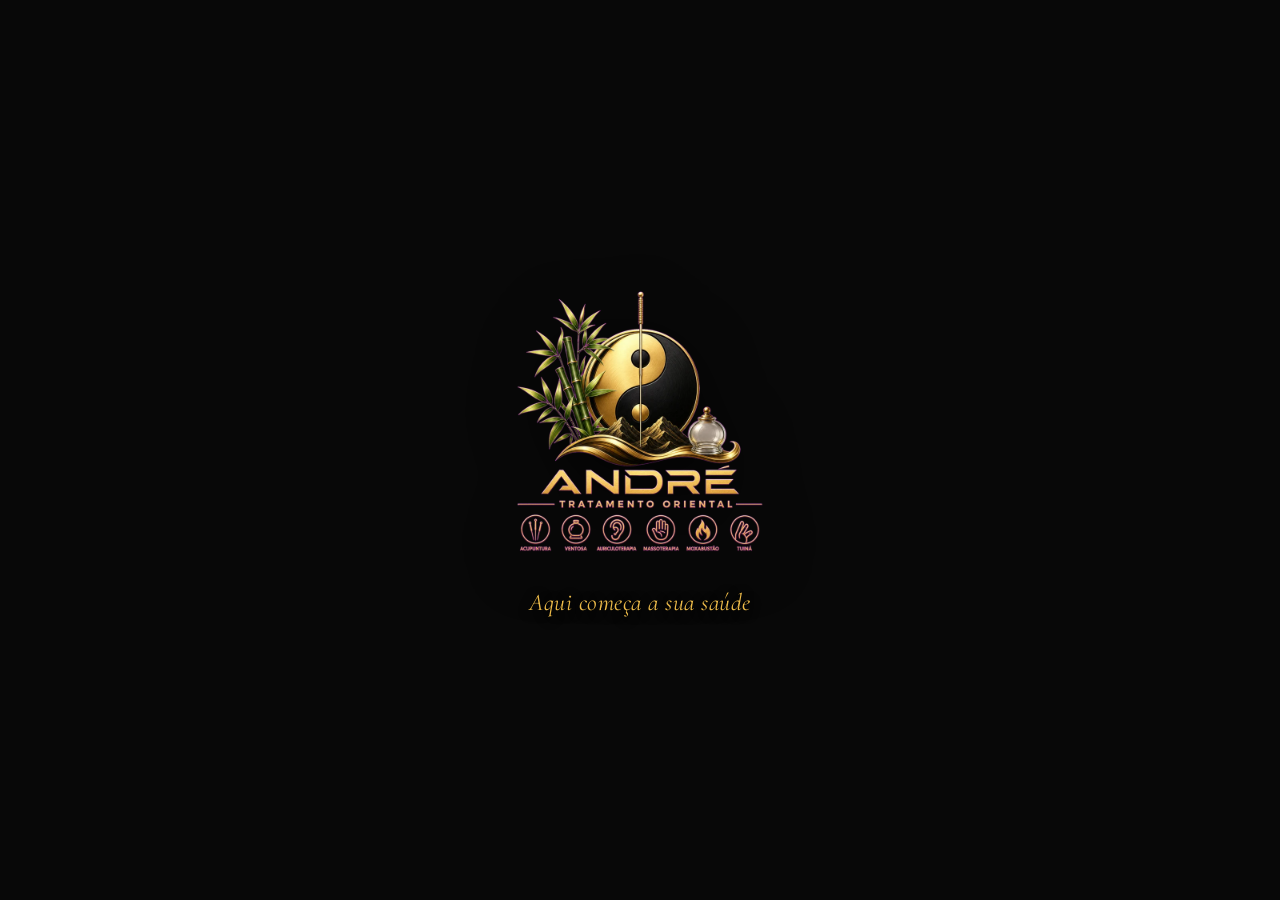
==== index.html @ f064fca0 "Add files via upload" ====
<!DOCTYPE html>
<html lang="pt-BR">
<head>
  <meta charset="UTF-8">
  <meta name="viewport" content="width=device-width, initial-scale=1.0, maximum-scale=1.0, user-scalable=no">
  <title>André Tratamento Oriental</title>
  
  <!-- Favicon & Web App Fullscreen (PWA Standalone) -->
  <link rel="icon" type="image/png" href="favicon.png">
  <link rel="apple-touch-icon" href="favicon.png">
  <link rel="manifest" href="manifest.json">
  <meta name="mobile-web-app-capable" content="yes">
  <meta name="apple-mobile-web-app-capable" content="yes">
  <meta name="apple-mobile-web-app-status-bar-style" content="black-translucent">
  <meta name="apple-mobile-web-app-title" content="André Oriental">
  <meta name="theme-color" content="#080808">
  
  <!-- Google Fonts -->
  <link rel="preconnect" href="https://fonts.googleapis.com">
  <link rel="preconnect" href="https://fonts.gstatic.com" crossorigin>
  <link href="https://fonts.googleapis.com/css2?family=Playfair+Display:wght@400;600;700&family=Lora:wght@400;500;600&family=Cormorant+Garamond:ital,wght@0,300;0,400;0,500;0,600;1,400&display=swap" rel="stylesheet">
  
  <!-- CSS Customizado -->
  <link rel="stylesheet" href="style.css">
  
  <!-- SEO & Social Meta Tags -->
  <meta name="description" content="André Tratamento Oriental. Aqui começa a sua saúde. Atendimento especializado em Acupuntura, Ventosaterapia, Auriculoterapia, Massoterapia, Moxabustão e Tuiná.">
  <meta property="og:title" content="André Tratamento Oriental">
  <meta property="og:description" content="Aqui começa a sua saúde. Atendimento personalizado em medicina tradicional chinesa e terapias orientais.">
  <meta property="og:type" content="website">
  <meta property="og:image" content="logo.png">
</head>
<body>

  <!-- Tela de Abertura Estática (3s) -->
  <div id="loader-screen" class="loader-screen" style="position: fixed; top: 0; left: 0; right: 0; bottom: 0; width: 100vw; height: 100vh; height: 100svh; z-index: 999999; background: #080808; display: flex; align-items: center; justify-content: center; contain: strict;">
    <div class="loader-content">
      <div class="loader-logo-wrapper">
        <img src="logo.webp" alt="André Tratamento Oriental" class="loader-logo">
      </div>
      <p class="loader-slogan font-elegant">Aqui começa a sua saúde</p>
    </div>
  </div>

  <!-- Overlay de Fundo -->
  <div class="bg-overlay"></div>

  <!-- Cartão de Visita Principal -->
  <main class="card-container glass-effect" id="main-card">
    
    <!-- Cabeçalho / Logo -->
    <header class="header-section">
      <div class="logo-wrapper">
        <img src="logo.webp" alt="André Tratamento Oriental" class="logo-image">
      </div>
      <h1 class="slogan font-elegant">Equilíbrio e Bem-Estar</h1>
    </header>

    <!-- Menu de Botões Interativos -->
    <nav class="menu-buttons">
      
      <!-- Sobre o Atendimento -->
      <button class="btn-menu glass-effect" onclick="openModal('about')">
        <!-- Ícone Lucide Info -->
        <svg xmlns="http://www.w3.org/2000/svg" viewBox="0 0 24 24" fill="none" stroke="currentColor" stroke-width="2" stroke-linecap="round" stroke-linejoin="round">
          <circle cx="12" cy="12" r="10"></circle>
          <line x1="12" y1="16" x2="12" y2="12"></line>
          <line x1="12" y1="8" x2="12.01" y2="8"></line>
        </svg>
        <span class="btn-text">Sobre o Atendimento</span>
      </button>

      <!-- Acupuntura -->
      <button class="btn-menu glass-effect" onclick="openModal('acupuntura')">
        <!-- Ícone Agulha de Acupuntura -->
        <svg xmlns="http://www.w3.org/2000/svg" viewBox="0 0 24 24" fill="none" stroke="currentColor" stroke-width="1.8" stroke-linecap="round" stroke-linejoin="round">
          <line x1="12" y1="7" x2="12" y2="22"></line>
          <rect x="10.5" y="2" width="3" height="5" rx="0.5"></rect>
          <line x1="10.5" y1="3.5" x2="13.5" y2="3.5"></line>
          <line x1="10.5" y1="5" x2="13.5" y2="5"></line>
        </svg>
        <span class="btn-text">Acupuntura</span>
      </button>

      <!-- Ventosaterapia -->
      <button class="btn-menu glass-effect" onclick="openModal('ventosaterapia')">
        <!-- Ícone Círculos Concêntricos -->
        <svg xmlns="http://www.w3.org/2000/svg" viewBox="0 0 24 24" fill="none" stroke="currentColor" stroke-width="2" stroke-linecap="round" stroke-linejoin="round">
          <circle cx="12" cy="12" r="10"></circle>
          <circle cx="12" cy="12" r="6"></circle>
          <circle cx="12" cy="12" r="2"></circle>
        </svg>
        <span class="btn-text">Ventosaterapia</span>
      </button>

      <!-- Auriculoterapia -->
      <button class="btn-menu glass-effect" onclick="openModal('auriculoterapia')">
        <!-- Ícone Orelha/Audção -->
        <svg xmlns="http://www.w3.org/2000/svg" viewBox="0 0 24 24" fill="none" stroke="currentColor" stroke-width="2" stroke-linecap="round" stroke-linejoin="round">
          <path d="M16 3a5 5 0 0 0-8 0C5.5 4.5 4 7 4 10c0 3.5 2.5 6 6 8a4 4 0 0 1 2 3v1"></path>
          <path d="M12 14.5a2.5 2.5 0 1 0 0-5 2.5 2.5 0 0 0 0 5z"></path>
        </svg>
        <span class="btn-text">Auriculoterapia</span>
      </button>

      <!-- Massoterapia -->
      <button class="btn-menu glass-effect" onclick="openModal('massoterapia')">
        <!-- Ícone Lucide Mão -->
        <svg xmlns="http://www.w3.org/2000/svg" viewBox="0 0 24 24" fill="none" stroke="currentColor" stroke-width="2" stroke-linecap="round" stroke-linejoin="round">
          <path d="M18 11V6a2 2 0 0 0-2-2v0a2 2 0 0 0-2 2v5"></path>
          <path d="M14 10V4a2 2 0 0 0-2-2v0a2 2 0 0 0-2 2v8"></path>
          <path d="M10 10.5V6a2 2 0 0 0-2-2v0a2 2 0 0 0-2 2v7.5"></path>
          <path d="M6 13V9a2 2 0 0 0-2-2v0a2 2 0 0 0-2 2v9a6 6 0 0 0 6 6h3a8 8 0 0 0 8-8v-3a2 2 0 0 0-2-2v0a2 2 0 0 0-2 2v2"></path>
        </svg>
        <span class="btn-text">Massoterapia</span>
      </button>

      <!-- Moxabustão -->
      <button class="btn-menu glass-effect" onclick="openModal('moxabustao')">
        <!-- Ícone Lucide Chama -->
        <svg xmlns="http://www.w3.org/2000/svg" viewBox="0 0 24 24" fill="none" stroke="currentColor" stroke-width="2" stroke-linecap="round" stroke-linejoin="round">
          <path d="M8.5 14.5A2.5 2.5 0 0 0 11 12c0-1.38-.5-2-1-3-1.072-2.143-.224-4.054 2-6 .5 2.5 2 4.9 4 6.5 2 1.6 3 3.5 3 5.5a7 7 0 1 1-14 0c0-1.153.433-2.294 1-3a2.5 2.5 0 0 0 2.5 2.5z"></path>
        </svg>
        <span class="btn-text">Moxabustão</span>
      </button>

      <!-- Tuiná -->
      <button class="btn-menu glass-effect" onclick="openModal('tuina')">
        <!-- Ícone Fluxo/Circular -->
        <svg xmlns="http://www.w3.org/2000/svg" viewBox="0 0 24 24" fill="none" stroke="currentColor" stroke-width="2" stroke-linecap="round" stroke-linejoin="round">
          <path d="M12 2a10 10 0 1 0 10 10A10 10 0 0 0 12 2zm0 18a8 8 0 1 1 8-8 8 8 0 0 1-8 8z"></path>
          <path d="M12 6a6 6 0 0 0-6 6h12a6 6 0 0 0-6-6z"></path>
        </svg>
        <span class="btn-text">Tuiná</span>
      </button>

      <!-- Agendar Atendimento (WhatsApp CTA) -->
      <button class="btn-menu btn-cta" onclick="startWhatsAppGeneralChat()">
        <!-- Ícone Lucide Mensagem -->
        <svg xmlns="http://www.w3.org/2000/svg" viewBox="0 0 24 24" fill="none" stroke="currentColor" stroke-width="2" stroke-linecap="round" stroke-linejoin="round">
          <path d="M21 11.5a8.38 8.38 0 0 1-.9 3.8 8.5 8.5 0 0 1-7.6 4.7 8.38 8.38 0 0 1-3.8-.9L3 21l1.9-5.7a8.38 8.38 0 0 1-.9-3.8 8.5 8.5 0 0 1 4.7-7.6 8.38 8.38 0 0 1 3.8-.9h.5a8.48 8.48 0 0 1 8 8v.5z"></path>
        </svg>
        <span class="btn-text">Agendar Atendimento</span>
      </button>
    </nav>
  </main>

  <!-- POPUPS (MODAIS) -->

  <!-- Popup: Sobre o Atendimento -->
  <div class="modal-overlay" id="modal-about" onclick="closeModalOnOverlay(event, 'about')">
    <div class="modal-content glass-effect">
      <div class="modal-header">
        <button class="btn-close" onclick="closeModal('about')" aria-label="Fechar">
          <svg xmlns="http://www.w3.org/2000/svg" viewBox="0 0 24 24" fill="none" stroke="currentColor" stroke-width="2" stroke-linecap="round" stroke-linejoin="round">
            <line x1="18" y1="6" x2="6" y2="18"></line>
            <line x1="6" y1="6" x2="18" y2="18"></line>
          </svg>
        </button>
      </div>
      <div class="modal-body">
        <h2 class="modal-title">Sobre o Atendimento</h2>
        <p class="modal-text">No André — Tratamento Oriental, diferentes técnicas da tradição oriental são utilizadas de maneira individualizada, respeitando as necessidades e características de cada pessoa.</p>
        <p class="modal-text" style="font-weight: 600; color: var(--color-gold); text-align: center; font-size: 0.8rem; letter-spacing: 1px;">ACUPUNTURA • VENTOSATERAPIA • AURICULOTERAPIA • MASSOTERAPIA • MOXABUSTÃO • TUINÁ</p>
        <p class="modal-text">Uma experiência de cuidado que une técnicas tradicionais, conhecimento e atenção individualizada para proporcionar momentos de equilíbrio, relaxamento e bem-estar.</p>
        <p class="modal-text" style="font-family: var(--font-serif-display); font-weight: bold; text-align: center; color: var(--color-gold); font-size: 1.05rem; line-height: 1.4; margin-top: 24px; margin-bottom: 24px;">SEU CORPO PEDE CUIDADO.<br>SUA MENTE TAMBÉM.</p>
        <div class="modal-actions">
          <button class="btn-action glass-effect" onclick="startWhatsAppGeneralChat()">
            <svg xmlns="http://www.w3.org/2000/svg" viewBox="0 0 24 24" fill="none" stroke="currentColor" stroke-width="2" stroke-linecap="round" stroke-linejoin="round">
              <path d="M21 11.5a8.38 8.38 0 0 1-.9 3.8 8.5 8.5 0 0 1-7.6 4.7 8.38 8.38 0 0 1-3.8-.9L3 21l1.9-5.7a8.38 8.38 0 0 1-.9-3.8 8.5 8.5 0 0 1 4.7-7.6 8.38 8.38 0 0 1 3.8-.9h.5a8.48 8.48 0 0 1 8 8v.5z"></path>
            </svg>
            Falar no WhatsApp
          </button>
          <button class="btn-action btn-back" onclick="closeModal('about')">Voltar</button>
        </div>
      </div>
    </div>
  </div>

  <!-- Popup: Acupuntura -->
  <div class="modal-overlay" id="modal-acupuntura" onclick="closeModalOnOverlay(event, 'acupuntura')">
    <div class="modal-content glass-effect">
      <div class="modal-header">
        <button class="btn-close" onclick="closeModal('acupuntura')" aria-label="Fechar">
          <svg xmlns="http://www.w3.org/2000/svg" viewBox="0 0 24 24" fill="none" stroke="currentColor" stroke-width="2" stroke-linecap="round" stroke-linejoin="round">
            <line x1="18" y1="6" x2="6" y2="18"></line>
            <line x1="6" y1="6" x2="18" y2="18"></line>
          </svg>
        </button>
      </div>
      <div class="modal-body">
        <h2 class="modal-title">Acupuntura</h2>
        <p class="modal-text">A acupuntura é uma técnica tradicional da medicina chinesa que utiliza agulhas muito finas aplicadas em pontos específicos do corpo.</p>
        <p class="modal-text">A partir da visão da medicina tradicional chinesa, esses pontos estão relacionados aos meridianos por onde circula o Qi (energia vital). A estimulação adequada busca favorecer o equilíbrio energético do organismo.</p>
        <p class="modal-text">Além da abordagem energética, a acupuntura também é estudada por seus efeitos sobre o sistema nervoso, circulação, percepção da dor e relaxamento.</p>
        <p class="modal-text">É uma técnica utilizada em diferentes contextos, podendo contribuir para relaxamento, bem-estar, redução de tensões e manejo de dores, sempre considerando a avaliação individual de cada pessoa.</p>
        <div class="modal-actions">
          <button class="btn-action glass-effect" onclick="startWhatsAppTreatment('acupuntura')">
            <svg xmlns="http://www.w3.org/2000/svg" viewBox="0 0 24 24" fill="none" stroke="currentColor" stroke-width="2" stroke-linecap="round" stroke-linejoin="round">
              <path d="M21 11.5a8.38 8.38 0 0 1-.9 3.8 8.5 8.5 0 0 1-7.6 4.7 8.38 8.38 0 0 1-3.8-.9L3 21l1.9-5.7a8.38 8.38 0 0 1-.9-3.8 8.5 8.5 0 0 1 4.7-7.6 8.38 8.38 0 0 1 3.8-.9h.5a8.48 8.48 0 0 1 8 8v.5z"></path>
            </svg>
            Agendar Acupuntura
          </button>
          <button class="btn-action btn-back" onclick="closeModal('acupuntura')">Voltar</button>
        </div>
      </div>
    </div>
  </div>

  <!-- Popup: Ventosaterapia -->
  <div class="modal-overlay" id="modal-ventosaterapia" onclick="closeModalOnOverlay(event, 'ventosaterapia')">
    <div class="modal-content glass-effect">
      <div class="modal-header">
        <button class="btn-close" onclick="closeModal('ventosaterapia')" aria-label="Fechar">
          <svg xmlns="http://www.w3.org/2000/svg" viewBox="0 0 24 24" fill="none" stroke="currentColor" stroke-width="2" stroke-linecap="round" stroke-linejoin="round">
            <line x1="18" y1="6" x2="6" y2="18"></line>
            <line x1="6" y1="6" x2="18" y2="18"></line>
          </svg>
        </button>
      </div>
      <div class="modal-body">
        <h2 class="modal-title">Ventosaterapia</h2>
        <p class="modal-text">A ventosaterapia utiliza copos ou ventosas posicionados sobre a pele, criando uma pressão negativa controlada.</p>
        <p class="modal-text">Essa sucção provoca uma mobilização dos tecidos na região trabalhada e pode favorecer a circulação sanguínea local, além de proporcionar sensação de relaxamento e aliviar a percepção de tensão muscular.</p>
        <p class="modal-text">Na tradição oriental, a técnica também é utilizada como recurso para auxiliar na harmonização e movimentação do Qi e do sangue.</p>
        <p class="modal-text">A intensidade e o tempo de aplicação são definidos de acordo com cada pessoa e objetivo do atendimento.</p>
        <p class="modal-text">É comum que a ventosa deixe marcas temporárias na pele. Elas fazem parte da resposta local à sucção e tendem a desaparecer naturalmente.</p>
        <div class="modal-actions">
          <button class="btn-action glass-effect" onclick="startWhatsAppTreatment('ventosaterapia')">
            <svg xmlns="http://www.w3.org/2000/svg" viewBox="0 0 24 24" fill="none" stroke="currentColor" stroke-width="2" stroke-linecap="round" stroke-linejoin="round">
              <path d="M21 11.5a8.38 8.38 0 0 1-.9 3.8 8.5 8.5 0 0 1-7.6 4.7 8.38 8.38 0 0 1-3.8-.9L3 21l1.9-5.7a8.38 8.38 0 0 1-.9-3.8 8.5 8.5 0 0 1 4.7-7.6 8.38 8.38 0 0 1 3.8-.9h.5a8.48 8.48 0 0 1 8 8v.5z"></path>
            </svg>
            Agendar Ventosaterapia
          </button>
          <button class="btn-action btn-back" onclick="closeModal('ventosaterapia')">Voltar</button>
        </div>
      </div>
    </div>
  </div>

  <!-- Popup: Auriculoterapia -->
  <div class="modal-overlay" id="modal-auriculoterapia" onclick="closeModalOnOverlay(event, 'auriculoterapia')">
    <div class="modal-content glass-effect">
      <div class="modal-header">
        <button class="btn-close" onclick="closeModal('auriculoterapia')" aria-label="Fechar">
          <svg xmlns="http://www.w3.org/2000/svg" viewBox="0 0 24 24" fill="none" stroke="currentColor" stroke-width="2" stroke-linecap="round" stroke-linejoin="round">
            <line x1="18" y1="6" x2="6" y2="18"></line>
            <line x1="6" y1="6" x2="18" y2="18"></line>
          </svg>
        </button>
      </div>
      <div class="modal-body">
        <h2 class="modal-title">Auriculoterapia</h2>
        <p class="modal-text">A auriculoterapia utiliza a orelha como uma área de estimulação terapêutica, trabalhando pontos específicos relacionados, dentro de diferentes abordagens, às diversas regiões e funções do organismo.</p>
        <p class="modal-text">Os pontos podem ser estimulados por diferentes métodos, como sementes, esferas, agulhas ou outros recursos, conforme a avaliação e a técnica utilizada pelo profissional.</p>
        <p class="modal-text">Na visão da medicina tradicional chinesa, a orelha possui uma relação especial com os meridianos e com o equilíbrio energético do corpo.</p>
        <p class="modal-text">É uma técnica que pode ser utilizada isoladamente ou como complemento a outros tratamentos, buscando favorecer relaxamento, equilíbrio e bem-estar.</p>
        <div class="modal-actions">
          <button class="btn-action glass-effect" onclick="startWhatsAppTreatment('auriculoterapia')">
            <svg xmlns="http://www.w3.org/2000/svg" viewBox="0 0 24 24" fill="none" stroke="currentColor" stroke-width="2" stroke-linecap="round" stroke-linejoin="round">
              <path d="M21 11.5a8.38 8.38 0 0 1-.9 3.8 8.5 8.5 0 0 1-7.6 4.7 8.38 8.38 0 0 1-3.8-.9L3 21l1.9-5.7a8.38 8.38 0 0 1-.9-3.8 8.5 8.5 0 0 1 4.7-7.6 8.38 8.38 0 0 1 3.8-.9h.5a8.48 8.48 0 0 1 8 8v.5z"></path>
            </svg>
            Agendar Auriculoterapia
          </button>
          <button class="btn-action btn-back" onclick="closeModal('auriculoterapia')">Voltar</button>
        </div>
      </div>
    </div>
  </div>

  <!-- Popup: Massoterapia -->
  <div class="modal-overlay" id="modal-massoterapia" onclick="closeModalOnOverlay(event, 'massoterapia')">
    <div class="modal-content glass-effect">
      <div class="modal-header">
        <button class="btn-close" onclick="closeModal('massoterapia')" aria-label="Fechar">
          <svg xmlns="http://www.w3.org/2000/svg" viewBox="0 0 24 24" fill="none" stroke="currentColor" stroke-width="2" stroke-linecap="round" stroke-linejoin="round">
            <line x1="18" y1="6" x2="6" y2="18"></line>
            <line x1="6" y1="6" x2="18" y2="18"></line>
          </svg>
        </button>
      </div>
      <div class="modal-body">
        <h2 class="modal-title">Massoterapia</h2>
        <p class="modal-text">A massoterapia reúne diferentes técnicas de manipulação dos tecidos corporais, utilizando movimentos, pressões e manobras específicas.</p>
        <p class="modal-text">O trabalho pode envolver músculos, tecidos superficiais e outras estruturas, de acordo com a técnica escolhida e a necessidade de cada pessoa.</p>
        <p class="modal-text">Além de proporcionar um momento de cuidado e relaxamento, a massoterapia pode contribuir para reduzir tensões musculares, melhorar a percepção corporal, favoriser a circulação local e promover sensação de bem-estar.</p>
        <p class="modal-text">Cada atendimento pode ser adaptado à condição e às necessidades individuais do cliente.</p>
        <div class="modal-actions">
          <button class="btn-action glass-effect" onclick="startWhatsAppTreatment('massoterapia')">
            <svg xmlns="http://www.w3.org/2000/svg" viewBox="0 0 24 24" fill="none" stroke="currentColor" stroke-width="2" stroke-linecap="round" stroke-linejoin="round">
              <path d="M21 11.5a8.38 8.38 0 0 1-.9 3.8 8.5 8.5 0 0 1-7.6 4.7 8.38 8.38 0 0 1-3.8-.9L3 21l1.9-5.7a8.38 8.38 0 0 1-.9-3.8 8.5 8.5 0 0 1 4.7-7.6 8.38 8.38 0 0 1 3.8-.9h.5a8.48 8.48 0 0 1 8 8v.5z"></path>
            </svg>
            Agendar Massoterapia
          </button>
          <button class="btn-action btn-back" onclick="closeModal('massoterapia')">Voltar</button>
        </div>
      </div>
    </div>
  </div>

  <!-- Popup: Moxabustão -->
  <div class="modal-overlay" id="modal-moxabustao" onclick="closeModalOnOverlay(event, 'moxabustao')">
    <div class="modal-content glass-effect">
      <div class="modal-header">
        <button class="btn-close" onclick="closeModal('moxabustao')" aria-label="Fechar">
          <svg xmlns="http://www.w3.org/2000/svg" viewBox="0 0 24 24" fill="none" stroke="currentColor" stroke-width="2" stroke-linecap="round" stroke-linejoin="round">
            <line x1="18" y1="6" x2="6" y2="18"></line>
            <line x1="6" y1="6" x2="18" y2="18"></line>
          </svg>
        </button>
      </div>
      <div class="modal-body">
        <h2 class="modal-title">Moxabustão</h2>
        <p class="modal-text">A moxabustão é uma técnica tradicional chinesa que utiliza o calor produzido pela queima da moxa, geralmente preparada a partir da planta Artemisia argyi (artemísia).</p>
        <p class="modal-text">O calor é aplicado de maneira controlada próximo a determinados pontos ou regiões do corpo, proporcionando uma sensação de aquecimento profundo e relaxamento.</p>
        <p class="modal-text">Na medicina tradicional chinesa, a moxabustão está associada ao estímulo do fluxo de Qi e sangue, sendo tradicionalmente utilizada para trabalhar padrões relacionados ao frio e à deficiência energética.</p>
        <p class="modal-text">É uma técnica que exige controle adequado da temperatura, distância e tempo de aplicação, tornando a avaliação individual fundamental para um atendimento seguro.</p>
        <div class="modal-actions">
          <button class="btn-action glass-effect" onclick="startWhatsAppTreatment('moxabustao')">
            <svg xmlns="http://www.w3.org/2000/svg" viewBox="0 0 24 24" fill="none" stroke="currentColor" stroke-width="2" stroke-linecap="round" stroke-linejoin="round">
              <path d="M21 11.5a8.38 8.38 0 0 1-.9 3.8 8.5 8.5 0 0 1-7.6 4.7 8.38 8.38 0 0 1-3.8-.9L3 21l1.9-5.7a8.38 8.38 0 0 1-.9-3.8 8.5 8.5 0 0 1 4.7-7.6 8.38 8.38 0 0 1 3.8-.9h.5a8.48 8.48 0 0 1 8 8v.5z"></path>
            </svg>
            Agendar Moxabustão
          </button>
          <button class="btn-action btn-back" onclick="closeModal('moxabustao')">Voltar</button>
        </div>
      </div>
    </div>
  </div>

  <!-- Popup: Tuiná -->
  <div class="modal-overlay" id="modal-tuina" onclick="closeModalOnOverlay(event, 'tuina')">
    <div class="modal-content glass-effect">
      <div class="modal-header">
        <button class="btn-close" onclick="closeModal('tuina')" aria-label="Fechar">
          <svg xmlns="http://www.w3.org/2000/svg" viewBox="0 0 24 24" fill="none" stroke="currentColor" stroke-width="2" stroke-linecap="round" stroke-linejoin="round">
            <line x1="18" y1="6" x2="6" y2="18"></line>
            <line x1="6" y1="6" x2="18" y2="18"></line>
          </svg>
        </button>
      </div>
      <div class="modal-body">
        <h2 class="modal-title">Tuiná</h2>
        <p class="modal-text">A Tuiná é uma tradicional técnica terapêutica chinesa que combina massagem, pressão, deslizamentos, amassamentos e outras manobras específicas realizadas sobre músculos, tecidos e pontos do corpo.</p>
        <p class="modal-text">Diferentemente de uma massagem exclusivamente voltada ao relaxamento, a Tuiná possui uma abordagem mais direcionada, utilizando diferentes técnicas de acordo com a avaliação do praticante.</p>
        <p class="modal-text">Dentro da medicina tradicional chinesa, busca-se trabalhar a circulação do Qi e do sangue pelos meridianos, favorecendo o equilíbrio corporal.</p>
        <p class="modal-text">A técnica pode proporcionar relaxamento, redução da sensação de tensão muscular, maior percepção corporal e bem-estar, sendo adaptada conforme as necessidades de cada pessoa.</p>
        <div class="modal-actions">
          <button class="btn-action glass-effect" onclick="startWhatsAppTreatment('tuina')">
            <svg xmlns="http://www.w3.org/2000/svg" viewBox="0 0 24 24" fill="none" stroke="currentColor" stroke-width="2" stroke-linecap="round" stroke-linejoin="round">
              <path d="M21 11.5a8.38 8.38 0 0 1-.9 3.8 8.5 8.5 0 0 1-7.6 4.7 8.38 8.38 0 0 1-3.8-.9L3 21l1.9-5.7a8.38 8.38 0 0 1-.9-3.8 8.5 8.5 0 0 1 4.7-7.6 8.38 8.38 0 0 1 3.8-.9h.5a8.48 8.48 0 0 1 8 8v.5z"></path>
            </svg>
            Agendar Tuiná
          </button>
          <button class="btn-action btn-back" onclick="closeModal('tuina')">Voltar</button>
        </div>
      </div>
    </div>
  </div>

  <!-- RODAPÉ FIXO ULTRA-SLIM COM WHATSAPP FLUTUANTE À DIREITA -->
  <footer class="fixed-footer">
    <div class="footer-inner">
      <div class="copyright">
        &copy; André Tratamento Oriental &bull; 2026 | Criado por <a href="https://www.instagram.com/idia_marketingvisual/" target="_blank" rel="noopener noreferrer" class="credit-link">ID:IA Marketing Visual</a>
      </div>
    </div>
    <!-- Botão Flutuante Animado do WhatsApp à Direita -->
    <a href="https://wa.me/5515981031798?text=Ol%C3%A1%2C%20gostaria%20de%20agendar%20uma%20consulta%20de%20tratamento%20oriental." target="_blank" rel="noopener noreferrer" class="floating-whatsapp" title="Falar no WhatsApp">
      <svg xmlns="http://www.w3.org/2000/svg" viewBox="0 0 24 24" fill="none" stroke="currentColor" stroke-width="2" stroke-linecap="round" stroke-linejoin="round">
        <path d="M21 11.5a8.38 8.38 0 0 1-.9 3.8 8.5 8.5 0 0 1-7.6 4.7 8.38 8.38 0 0 1-3.8-.9L3 21l1.9-5.7a8.38 8.38 0 0 1-.9-3.8 8.5 8.5 0 0 1 4.7-7.6 8.38 8.38 0 0 1 3.8-.9h.5a8.48 8.48 0 0 1 8 8v.5z"></path>
      </svg>
    </a>
  </footer>

  <!-- JavaScript Interativo -->
  <script src="script.js" defer></script>
</body>
</html>
---- style.css ----
/* ==========================================================================
   DESIGN SYSTEM - DIOR VIAGENS (Virtual Premium Card)
   ========================================================================== */

/* Cores e Tokens */
:root {
  --color-bg-overlay: rgba(255, 255, 255, 0.05);
  --color-modal-overlay: rgba(0, 0, 0, 0.75);
  --color-glass-bg: rgba(18, 18, 18, 0.65); /* Vidro jateado preto semi-transparente */
  --color-glass-border: rgba(255, 255, 255, 0.14);
  --color-glass-hover-bg: rgba(255, 255, 255, 0.12);
  --color-glass-hover-border: rgba(212, 175, 55, 0.45);
  --color-gold: oklch(0.82 0.14 85); /* Dourado brilhante luxuoso */
  --color-white: #ffffff;
  --color-text-main: #FFFFFF; /* Texto branco no vidro escuro */
  --color-text-muted: rgba(255, 255, 255, 0.75);
  --color-text-paragraph: rgba(255, 255, 255, 0.9);
  
  --font-serif-body: 'Lora', serif;
  --font-serif-display: 'Playfair Display', serif;
  --font-serif-elegant: 'Cormorant Garamond', serif;
}

/* Reset e Configurações Básicas */
* {
  box-sizing: border-box;
  margin: 0;
  padding: 0;
  -webkit-tap-highlight-color: transparent;
}

html, body {
  width: 100%;
  min-height: 100vh;
  min-height: 100svh;
  overflow-x: hidden;
}

body {
  font-family: var(--font-serif-body);
  background-image: url('background.webp');
  background-size: cover;
  background-position: center;
  background-repeat: no-repeat;
  background-attachment: scroll;
  color: var(--color-text-main);
  display: flex;
  justify-content: center;
  align-items: center;
  position: relative;
  padding: 24px 16px 100px 16px; /* Padding inferior para não cobrir com o rodapé fixo */
}

/* Tela de Abertura Estática (3s) */
.loader-screen {
  position: fixed;
  top: 0;
  left: 0;
  width: 100%;
  height: 100%;
  height: 100svh;
  z-index: 999999;
  background: #080808;
  display: flex;
  justify-content: center;
  align-items: center;
  padding: 24px;
  opacity: 1;
  contain: strict;
  transition: opacity 0.6s cubic-bezier(0.25, 1, 0.5, 1), visibility 0.6s cubic-bezier(0.25, 1, 0.5, 1);
}

.loader-screen.fade-out {
  opacity: 0;
  visibility: hidden;
  pointer-events: none;
}

.loader-content {
  display: flex;
  flex-direction: column;
  align-items: center;
  text-align: center;
  max-width: 340px;
  width: 100%;
}

.loader-logo-wrapper {
  margin-bottom: 20px;
}

.loader-logo {
  width: 280px;
  max-width: 85vw;
  height: auto;
  object-fit: contain;
  filter: drop-shadow(0 12px 28px rgba(0, 0, 0, 0.6));
}

.loader-slogan {
  font-family: var(--font-serif-elegant);
  font-size: 1.5rem;
  font-style: italic;
  color: var(--color-gold);
  margin-bottom: 0;
  letter-spacing: 0.5px;
  text-shadow: 0 2px 12px rgba(0, 0, 0, 0.6);
}

/* Overlay Geral de Fundo */
.bg-overlay {
  position: fixed;
  top: 0;
  left: 0;
  right: 0;
  bottom: 0;
  background: var(--color-bg-overlay);
  z-index: 1;
  pointer-events: none;
}

/* Tipografia */
.font-display {
  font-family: var(--font-serif-display);
}

.font-elegant {
  font-family: var(--font-serif-elegant);
}

/* Efeito Glassmorphism Premium */
.glass-effect {
  background: var(--color-glass-bg);
  backdrop-filter: blur(16px);
  -webkit-backdrop-filter: blur(16px);
  border: 1px solid var(--color-glass-border);
  box-shadow: 0 20px 50px rgba(0, 0, 0, 0.4);
}

/* Container Central em Vidro Jateado 3D */
.card-container {
  width: 100%;
  max-width: 400px;
  border-radius: 28px;
  padding: 32px 18px;
  z-index: 10;
  text-align: center;
  position: relative;
  overflow: hidden;
  background: linear-gradient(135deg, rgba(22, 22, 22, 0.72) 0%, rgba(8, 8, 8, 0.62) 100%);
  backdrop-filter: blur(20px);
  -webkit-backdrop-filter: blur(20px);
  border: 1px solid rgba(255, 255, 255, 0.18);
  box-shadow: 
    0 30px 60px rgba(0, 0, 0, 0.6),
    inset 0 1px 1px rgba(255, 255, 255, 0.35),
    inset 0 -2px 8px rgba(0, 0, 0, 0.5);
  opacity: 0;
  visibility: hidden;
  transition: opacity 0.8s ease, visibility 0.8s ease;
}

body.content-ready .card-container {
  opacity: 1;
  visibility: visible;
}

/* Reflexo de Luz Superior no Container 3D */
.card-container::before {
  content: '';
  position: absolute;
  top: 0;
  left: 0;
  right: 0;
  height: 45%;
  background: linear-gradient(180deg, rgba(255, 255, 255, 0.08) 0%, rgba(255, 255, 255, 0) 100%);
  border-radius: 28px 28px 0 0;
  pointer-events: none;
}

/* Header */
.header-section {
  margin-bottom: 24px;
}

.logo-wrapper {
  position: relative;
  margin-bottom: 12px;
  display: flex;
  justify-content: center;
  align-items: center;
}

/* Gradiente Preto Suave Atrás do Logotipo */
.logo-wrapper::before {
  content: '';
  position: absolute;
  top: 50%;
  left: 50%;
  transform: translate(-50%, -50%);
  width: 270px;
  height: 270px;
  border-radius: 50%;
  background: radial-gradient(circle, rgba(0, 0, 0, 0.75) 0%, rgba(0, 0, 0, 0.4) 50%, rgba(0, 0, 0, 0) 75%);
  z-index: 1;
  pointer-events: none;
  filter: blur(10px);
}

.logo-image {
  width: 240px;
  height: 240px;
  object-fit: contain;
  filter: drop-shadow(0 10px 20px rgba(0, 0, 0, 0.6));
  max-width: 100%;
  position: relative;
  z-index: 2;
}

.slogan {
  font-family: var(--font-serif-elegant);
  font-size: 1.5rem;
  font-style: italic;
  font-weight: 500;
  color: var(--color-gold);
  text-shadow: 0 4px 10px rgba(0, 0, 0, 0.5);
  position: relative;
  z-index: 2;
}

/* Menu de Botões (Grid 2 por Linha) */
.menu-buttons {
  display: grid;
  grid-template-columns: repeat(2, 1fr);
  gap: 8px;
}

.btn-menu {
  width: 100%;
  padding: 10px 6px;
  border-radius: 12px;
  background: linear-gradient(145deg, rgba(255, 255, 255, 0.88) 0%, rgba(230, 230, 230, 0.72) 100%);
  backdrop-filter: blur(10px);
  -webkit-backdrop-filter: blur(10px);
  border: 1px solid rgba(255, 255, 255, 0.7);
  color: #1F1B16;
  font-family: var(--font-serif-body);
  font-size: 0.76rem;
  font-weight: 600;
  display: flex;
  flex-direction: column;
  align-items: center;
  justify-content: center;
  gap: 5px;
  cursor: pointer;
  transition: all 0.3s cubic-bezier(0.23, 1, 0.32, 1);
  text-align: center;
  outline: none;
  min-height: 64px;
  position: relative;
  overflow: hidden;
  box-shadow: 
    0 8px 18px rgba(0, 0, 0, 0.22),
    inset 0 1.5px 1px rgba(255, 255, 255, 0.95),
    inset 0 -2px 4px rgba(0, 0, 0, 0.12);
}

/* Reflexo de Vidro nos Cantos dos Botões 3D */
.btn-menu::before {
  content: '';
  position: absolute;
  top: 0;
  left: 0;
  right: 0;
  height: 48%;
  background: linear-gradient(180deg, rgba(255, 255, 255, 0.5) 0%, rgba(255, 255, 255, 0) 100%);
  pointer-events: none;
  border-radius: 12px 12px 0 0;
}

.btn-menu:active, .btn-menu:hover {
  background: linear-gradient(145deg, rgba(255, 255, 255, 0.98) 0%, rgba(240, 240, 240, 0.88) 100%);
  border-color: rgba(212, 175, 55, 0.8);
  transform: translateY(-2px) scale(1.02);
  box-shadow: 
    0 12px 24px rgba(0, 0, 0, 0.28),
    inset 0 2px 2px rgba(255, 255, 255, 1),
    inset 0 -2px 6px rgba(212, 175, 55, 0.25);
}

/* Botão CTA Destacado 3D para o WhatsApp */
.btn-cta {
  background: linear-gradient(145deg, rgba(225, 185, 55, 0.95) 0%, rgba(165, 125, 30, 0.9) 100%) !important;
  color: #ffffff !important;
  border: 1px solid rgba(255, 245, 200, 0.6) !important;
  font-weight: 600 !important;
  box-shadow: 
    0 10px 22px rgba(212, 175, 55, 0.4),
    inset 0 1.5px 1.5px rgba(255, 255, 255, 0.8),
    inset 0 -2px 5px rgba(0, 0, 0, 0.25) !important;
}

.btn-cta:active, .btn-cta:hover {
  background: linear-gradient(145deg, rgba(240, 200, 65, 1) 0%, rgba(180, 135, 35, 0.98) 100%) !important;
  border-color: rgba(255, 255, 255, 0.8) !important;
  box-shadow: 
    0 14px 28px rgba(212, 175, 55, 0.55),
    inset 0 2px 2px rgba(255, 255, 255, 0.95),
    inset 0 -2px 6px rgba(0, 0, 0, 0.3) !important;
}

.btn-cta svg {
  stroke: #ffffff !important;
}

.btn-menu svg {
  width: 20px;
  height: 20px;
  stroke: #8B6914; /* Dourado escuro para alto contraste no fundo branco */
  flex-shrink: 0;
  transition: transform 0.3s ease;
}
  transition: transform 0.3s ease;
}

.btn-menu:hover svg {
  transform: scale(1.15);
}

.btn-text {
  line-height: 1.25;
  word-break: break-word;
}

/* Rodapé Fixo Ultra-Slim */
.fixed-footer {
  position: fixed;
  bottom: 0;
  left: 0;
  right: 0;
  z-index: 99;
  background: rgba(10, 10, 10, 0.9);
  backdrop-filter: blur(12px);
  -webkit-backdrop-filter: blur(12px);
  border-top: 1px solid rgba(255, 255, 255, 0.1);
  padding: 6px 16px;
  display: flex;
  align-items: center;
  justify-content: center;
  min-height: 28px;
}

.footer-inner {
  width: 100%;
  max-width: 480px;
  text-align: center;
  padding-right: 46px; /* Abre espaço para o botão do WhatsApp à direita */
}

.copyright {
  font-size: 0.68rem;
  color: rgba(255, 255, 255, 0.88);
  letter-spacing: 0.3px;
  white-space: nowrap;
  overflow: hidden;
  text-overflow: ellipsis;
}

.credit-link {
  color: var(--color-gold);
  text-decoration: none;
  font-weight: 600;
  transition: color 0.3s ease;
}

.credit-link:hover {
  color: #ffffff;
  text-decoration: underline;
}

/* Ícone Flutuante Animado do WhatsApp à Direita */
.floating-whatsapp {
  position: absolute;
  right: 14px;
  bottom: 6px;
  width: 42px;
  height: 42px;
  border-radius: 50%;
  background: linear-gradient(135deg, #25D366 0%, #128C7E 100%);
  color: #ffffff;
  display: flex;
  align-items: center;
  justify-content: center;
  box-shadow: 0 4px 14px rgba(37, 211, 102, 0.5);
  animation: pulseWhatsapp 2s infinite ease-in-out;
  z-index: 100;
  transition: transform 0.3s ease;
}

.floating-whatsapp:hover {
  transform: scale(1.12);
}

.floating-whatsapp svg {
  width: 22px;
  height: 22px;
  stroke: #ffffff;
  fill: none;
}

@keyframes pulseWhatsapp {
  0%, 100% {
    transform: scale(1);
    box-shadow: 0 4px 14px rgba(37, 211, 102, 0.5), 0 0 0 0 rgba(37, 211, 102, 0.4);
  }
  50% {
    transform: scale(1.08);
    box-shadow: 0 6px 20px rgba(37, 211, 102, 0.75), 0 0 0 8px rgba(37, 211, 102, 0);
  }
}

/* Popups (Modais) */
.modal-overlay {
  position: fixed;
  top: 0;
  left: 0;
  right: 0;
  bottom: 0;
  background: var(--color-modal-overlay);
  backdrop-filter: blur(6px);
  -webkit-backdrop-filter: blur(6px);
  z-index: 50;
  display: flex;
  justify-content: center;
  align-items: center;
  padding: 16px;
  opacity: 0;
  pointer-events: none;
  transition: opacity 0.3s ease;
}

.modal-overlay.active {
  opacity: 1;
  pointer-events: auto;
}

.modal-content {
  width: 100%;
  max-width: 360px;
  max-height: 80vh;
  border-radius: 24px;
  overflow-y: auto;
  transform: scale(0.92);
  transition: transform 0.3s cubic-bezier(0.34, 1.56, 0.64, 1);
  padding: 24px;
  display: flex;
  flex-direction: column;
  /* Jato de Areia Escuro / Preto */
  background: rgba(18, 18, 18, 0.88) !important;
  backdrop-filter: blur(20px) !important;
  -webkit-backdrop-filter: blur(20px) !important;
  border: 1px solid rgba(255, 255, 255, 0.08) !important;
  box-shadow: 0 20px 50px rgba(0, 0, 0, 0.6) !important;
}

.modal-overlay.active .modal-content {
  transform: scale(1);
}

.modal-header {
  display: flex;
  justify-content: flex-end;
  margin-bottom: 8px;
}

.btn-close {
  background: none;
  border: none;
  cursor: pointer;
  color: var(--color-gold);
  display: flex;
  align-items: center;
  justify-content: center;
  padding: 4px;
  transition: color 0.3s ease;
}

.btn-close:hover {
  color: var(--color-white);
}

.btn-close svg {
  width: 24px;
  height: 24px;
  stroke: currentColor;
}

.modal-body {
  padding-bottom: 8px;
}

.modal-title {
  font-family: var(--font-serif-display);
  font-size: 1.45rem;
  color: var(--color-gold);
  line-height: 1.35;
  margin-bottom: 16px;
  font-weight: 600;
}

.modal-text {
  font-size: 0.88rem;
  line-height: 1.6;
  color: rgba(255, 255, 255, 0.88); /* Texto claro no modal escuro */
  margin-bottom: 20px;
}

/* Detalhes de Endereço (Removidos no HTML, mantido estilo por segurança) */
.address-details {
  display: flex;
  flex-direction: column;
  gap: 8px;
  margin-bottom: 24px;
  font-size: 0.88rem;
  color: rgba(255, 255, 255, 0.88);
}

.address-tag {
  font-weight: 600;
  color: var(--color-gold);
}

.address-subtag {
  font-size: 0.78rem;
  color: rgba(255, 255, 255, 0.6);
}

/* Botões do Modal */
.modal-actions {
  display: flex;
  flex-direction: column;
  gap: 12px;
  margin-top: 8px;
}

.btn-action {
  width: 100%;
  padding: 12px;
  border-radius: 12px;
  background: rgba(255, 255, 255, 0.08);
  border: 1px solid rgba(255, 255, 255, 0.12);
  color: var(--color-white);
  font-family: var(--font-serif-body);
  font-size: 0.88rem;
  font-weight: 500;
  display: flex;
  align-items: center;
  justify-content: center;
  gap: 8px;
  cursor: pointer;
  transition: all 0.3s ease;
  text-decoration: none;
}

.btn-action:hover {
  background: rgba(255, 255, 255, 0.15);
  border-color: var(--color-gold);
}

.btn-action svg {
  width: 16px;
  height: 16px;
  stroke: var(--color-gold);
}

.btn-back {
  background: none;
  border: 1px solid rgba(255, 255, 255, 0.1);
  color: rgba(255, 255, 255, 0.7);
}

.btn-back:hover {
  background: rgba(255, 255, 255, 0.04);
  color: var(--color-white);
}

/* Animações e Efeitos */
@keyframes fadeIn {
  from {
    opacity: 0;
    transform: translateY(15px);
  }
  to {
    opacity: 1;
    transform: translateY(0);
  }
}

/* Scrollbar personalizada para modais */
.modal-content::-webkit-scrollbar {
  width: 4px;
}

.modal-content::-webkit-scrollbar-track {
  background: rgba(255, 255, 255, 0.02);
  border-radius: 2px;
}

.modal-content::-webkit-scrollbar-thumb {
  background: rgba(212, 175, 55, 0.25);
  border-radius: 2px;
}

.modal-content::-webkit-scrollbar-thumb:hover {
  background: rgba(212, 175, 55, 0.4);
}
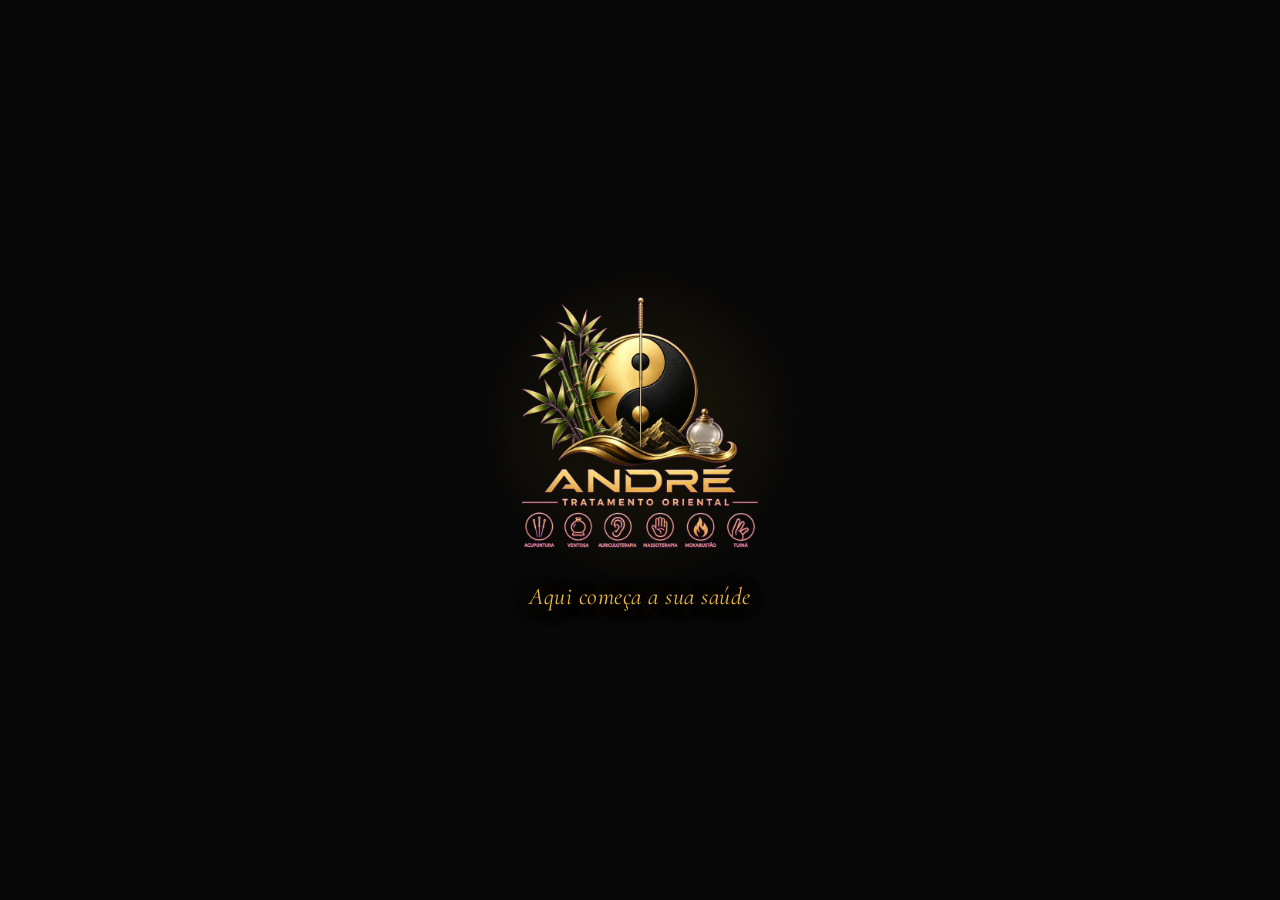
==== commit 4adbb6ed: "Add files via upload" ====
--- a/index.html
+++ b/index.html
@@ -45,10 +45,11 @@
   <!-- Overlay de Fundo -->
   <div class="bg-overlay"></div>
 
-  <!-- Cartão de Visita Principal -->
-  <main class="card-container glass-effect" id="main-card">
-    
-    <!-- Cabeçalho / Logo -->
+    <!-- Cartão de Visita Principal -->
+    <main class="card-container glass-effect" id="main-card">
+      <span class="edge-light" aria-hidden="true"></span>
+      
+      <!-- Cabeçalho / Logo -->
     <header class="header-section">
       <div class="logo-wrapper">
         <img src="logo.webp" alt="André Tratamento Oriental" class="logo-image">
@@ -95,7 +96,7 @@
 
       <!-- Auriculoterapia -->
       <button class="btn-menu glass-effect" onclick="openModal('auriculoterapia')">
-        <!-- Ícone Orelha/Audção -->
+        <!-- Ícone Orelha/Audição -->
         <svg xmlns="http://www.w3.org/2000/svg" viewBox="0 0 24 24" fill="none" stroke="currentColor" stroke-width="2" stroke-linecap="round" stroke-linejoin="round">
           <path d="M16 3a5 5 0 0 0-8 0C5.5 4.5 4 7 4 10c0 3.5 2.5 6 6 8a4 4 0 0 1 2 3v1"></path>
           <path d="M12 14.5a2.5 2.5 0 1 0 0-5 2.5 2.5 0 0 0 0 5z"></path>
@@ -283,7 +284,7 @@
         <h2 class="modal-title">Massoterapia</h2>
         <p class="modal-text">A massoterapia reúne diferentes técnicas de manipulação dos tecidos corporais, utilizando movimentos, pressões e manobras específicas.</p>
         <p class="modal-text">O trabalho pode envolver músculos, tecidos superficiais e outras estruturas, de acordo com a técnica escolhida e a necessidade de cada pessoa.</p>
-        <p class="modal-text">Além de proporcionar um momento de cuidado e relaxamento, a massoterapia pode contribuir para reduzir tensões musculares, melhorar a percepção corporal, favoriser a circulação local e promover sensação de bem-estar.</p>
+        <p class="modal-text">Além de proporcionar um momento de cuidado e relaxamento, a massoterapia pode contribuir para reduzir tensões musculares, melhorar a percepção corporal, favorecer a circulação local e promover a sensação de bem-estar.</p>
         <p class="modal-text">Cada atendimento pode ser adaptado à condição e às necessidades individuais do cliente.</p>
         <div class="modal-actions">
           <button class="btn-action glass-effect" onclick="startWhatsAppTreatment('massoterapia')">
@@ -362,7 +363,7 @@
   <footer class="fixed-footer">
     <div class="footer-inner">
       <div class="copyright">
-        &copy; André Tratamento Oriental &bull; 2026 | Criado por <a href="https://www.instagram.com/idia_marketingvisual/" target="_blank" rel="noopener noreferrer" class="credit-link">ID:IA Marketing Visual</a>
+        &copy; André Tratamento Oriental &bull; 2026<br>Criado por <a href="https://www.instagram.com/idia_marketingvisual/" target="_blank" rel="noopener noreferrer" class="credit-link">ID:IA Marketing Visual</a>
       </div>
     </div>
     <!-- Botão Flutuante Animado do WhatsApp à Direita -->
--- a/style.css
+++ b/style.css
@@ -1,24 +1,38 @@
 /* ==========================================================================
-   DESIGN SYSTEM - DIOR VIAGENS (Virtual Premium Card)
+   DESIGN SYSTEM - ANDRÉ TRATAMENTO ORIENTAL (Virtual Premium Card)
+   Glassmorphism noturno realista - v2
    ========================================================================== */
 
 /* Cores e Tokens */
 :root {
-  --color-bg-overlay: rgba(255, 255, 255, 0.05);
-  --color-modal-overlay: rgba(0, 0, 0, 0.75);
-  --color-glass-bg: rgba(18, 18, 18, 0.65); /* Vidro jateado preto semi-transparente */
-  --color-glass-border: rgba(255, 255, 255, 0.14);
-  --color-glass-hover-bg: rgba(255, 255, 255, 0.12);
-  --color-glass-hover-border: rgba(212, 175, 55, 0.45);
-  --color-gold: oklch(0.82 0.14 85); /* Dourado brilhante luxuoso */
+  /* Fallbacks hex + oklch moderno */
+  --color-gold: #d4af37;
+  --color-gold: oklch(0.82 0.14 85);
+  --color-gold-soft: #e8c96a;
+  --color-gold-soft: oklch(0.86 0.12 88);
+  --color-gold-deep: #9a761e;
+  --color-gold-deep: oklch(0.62 0.11 60);
+
   --color-white: #ffffff;
-  --color-text-main: #FFFFFF; /* Texto branco no vidro escuro */
-  --color-text-muted: rgba(255, 255, 255, 0.75);
-  --color-text-paragraph: rgba(255, 255, 255, 0.9);
-  
+  --color-ink: #f4f6fb;
+  --color-night-1: #05070d;
+  --color-night-2: #0a0e1a;
+
+  --color-glass-bg: rgba(18, 21, 34, 0.55);
+  --color-glass-border: rgba(255, 255, 255, 0.15);
+  --color-glass-border-strong: rgba(255, 255, 255, 0.24);
+  --color-glass-highlight: rgba(255, 255, 255, 0.24);
+
+  --color-text-main: #f2f4fa;
+  --color-text-muted: rgba(242, 244, 250, 0.74);
+  --color-text-paragraph: rgba(242, 244, 250, 0.9);
+
   --font-serif-body: 'Lora', serif;
   --font-serif-display: 'Playfair Display', serif;
   --font-serif-elegant: 'Cormorant Garamond', serif;
+
+  --ease-spring: cubic-bezier(0.22, 1, 0.36, 1);
+  --radius-card: 30px;
 }
 
 /* Reset e Configurações Básicas */
@@ -38,20 +52,62 @@
 
 body {
   font-family: var(--font-serif-body);
-  background-image: url('background.webp');
+  color: var(--color-text-main);
+  /* Camadas noturnas: brilhos ambientes + imagem de fundo */
+  background-color: var(--color-night-1);
+  background-image:
+    radial-gradient(120% 90% at 12% -8%, rgba(78, 52, 140, 0.34), transparent 55%),
+    radial-gradient(120% 100% at 95% 8%, rgba(212, 175, 55, 0.14), transparent 50%),
+    radial-gradient(140% 110% at 50% 120%, rgba(16, 80, 110, 0.38), transparent 60%),
+    url('background.webp');
   background-size: cover;
   background-position: center;
   background-repeat: no-repeat;
   background-attachment: scroll;
-  color: var(--color-text-main);
-  display: flex;
-  justify-content: center;
-  align-items: center;
-  position: relative;
-  padding: 24px 16px 100px 16px; /* Padding inferior para não cobrir com o rodapé fixo */
-}
-
-/* Tela de Abertura Estática (3s) */
+  display: flex;
+  justify-content: center;
+  align-items: center;
+  position: relative;
+  padding: 24px 16px 110px 16px;
+}
+
+/* Grão (film grain) para realismo do vidro */
+body::after {
+  content: '';
+  position: fixed;
+  inset: 0;
+  z-index: 60;
+  pointer-events: none;
+  opacity: 0.045;
+  background-image: url("data:image/svg+xml,%3Csvg xmlns='http://www.w3.org/2000/svg' width='140' height='140'%3E%3Cfilter id='n'%3E%3CfeTurbulence type='fractalNoise' baseFrequency='0.85' numOctaves='3' stitchTiles='stitch'/%3E%3C/filter%3E%3Crect width='100%25' height='100%25' filter='url(%23n)' opacity='0.55'/%3E%3C/svg%3E");
+}
+
+/* Vignette cinematográfico + leve escurecimento noturno */
+.bg-overlay {
+  position: fixed;
+  top: 0;
+  left: 0;
+  right: 0;
+  bottom: 0;
+  z-index: 1;
+  pointer-events: none;
+  background:
+    radial-gradient(120% 120% at 50% 0%, transparent 55%, rgba(0, 0, 0, 0.55) 100%),
+    linear-gradient(180deg, rgba(5, 7, 13, 0.12) 0%, rgba(5, 7, 13, 0.4) 100%);
+}
+
+/* Tipografia auxiliar */
+.font-display {
+  font-family: var(--font-serif-display);
+}
+
+.font-elegant {
+  font-family: var(--font-serif-elegant);
+}
+
+/* ==========================================================================
+   TELA DE ABERTURA (3s)
+   ========================================================================== */
 .loader-screen {
   position: fixed;
   top: 0;
@@ -60,7 +116,10 @@
   height: 100%;
   height: 100svh;
   z-index: 999999;
-  background: #080808;
+  background:
+    radial-gradient(90% 70% at 50% 38%, rgba(212, 175, 55, 0.07) 0%, transparent 60%),
+    radial-gradient(100% 80% at 50% 110%, rgba(16, 80, 110, 0.22), transparent 60%),
+    #05060b;
   display: flex;
   justify-content: center;
   align-items: center;
@@ -86,15 +145,38 @@
 }
 
 .loader-logo-wrapper {
-  margin-bottom: 20px;
+  position: relative;
+  margin-bottom: 22px;
+  display: flex;
+  justify-content: center;
+  align-items: center;
+}
+
+/* Halo dourado pulsante atrás do logo */
+.loader-logo-wrapper::before {
+  content: '';
+  position: absolute;
+  top: 50%;
+  left: 50%;
+  transform: translate(-50%, -50%);
+  width: 330px;
+  max-width: 92vw;
+  height: 330px;
+  border-radius: 50%;
+  background: radial-gradient(circle, rgba(212, 175, 55, 0.18) 0%, rgba(212, 175, 55, 0.05) 45%, transparent 68%);
+  animation: loaderGlow 2.6s ease-in-out infinite;
+  pointer-events: none;
 }
 
 .loader-logo {
-  width: 280px;
-  max-width: 85vw;
+  width: 270px;
+  max-width: 82vw;
   height: auto;
   object-fit: contain;
-  filter: drop-shadow(0 12px 28px rgba(0, 0, 0, 0.6));
+  position: relative;
+  z-index: 1;
+  filter: drop-shadow(0 14px 32px rgba(0, 0, 0, 0.65));
+  animation: logoFloat 3s ease-in-out infinite;
 }
 
 .loader-slogan {
@@ -102,96 +184,129 @@
   font-size: 1.5rem;
   font-style: italic;
   color: var(--color-gold);
-  margin-bottom: 0;
   letter-spacing: 0.5px;
-  text-shadow: 0 2px 12px rgba(0, 0, 0, 0.6);
-}
-
-/* Overlay Geral de Fundo */
-.bg-overlay {
-  position: fixed;
-  top: 0;
-  left: 0;
-  right: 0;
-  bottom: 0;
-  background: var(--color-bg-overlay);
-  z-index: 1;
-  pointer-events: none;
-}
-
-/* Tipografia */
-.font-display {
-  font-family: var(--font-serif-display);
-}
-
-.font-elegant {
-  font-family: var(--font-serif-elegant);
-}
-
-/* Efeito Glassmorphism Premium */
+  text-shadow: 0 2px 14px rgba(0, 0, 0, 0.7), 0 0 24px rgba(212, 175, 55, 0.35);
+  opacity: 0;
+  animation: riseIn 0.9s 0.3s var(--ease-spring) forwards;
+}
+
+/* ==========================================================================
+   GLASS EFFECT BASE
+   ========================================================================== */
 .glass-effect {
+  position: relative;
   background: var(--color-glass-bg);
-  backdrop-filter: blur(16px);
-  -webkit-backdrop-filter: blur(16px);
+  backdrop-filter: blur(20px) saturate(160%);
+  -webkit-backdrop-filter: blur(20px) saturate(160%);
   border: 1px solid var(--color-glass-border);
-  box-shadow: 0 20px 50px rgba(0, 0, 0, 0.4);
-}
-
-/* Container Central em Vidro Jateado 3D */
+  box-shadow:
+    0 20px 50px rgba(0, 0, 0, 0.45),
+    inset 0 1px 0 rgba(255, 255, 255, 0.14);
+}
+
+/* ==========================================================================
+   CARTÃO PRINCIPAL
+   ========================================================================== */
 .card-container {
   width: 100%;
   max-width: 400px;
-  border-radius: 28px;
-  padding: 32px 18px;
+  border-radius: var(--radius-card);
+  padding: 34px 20px 30px;
   z-index: 10;
   text-align: center;
   position: relative;
   overflow: hidden;
-  background: linear-gradient(135deg, rgba(22, 22, 22, 0.72) 0%, rgba(8, 8, 8, 0.62) 100%);
-  backdrop-filter: blur(20px);
-  -webkit-backdrop-filter: blur(20px);
-  border: 1px solid rgba(255, 255, 255, 0.18);
-  box-shadow: 
-    0 30px 60px rgba(0, 0, 0, 0.6),
-    inset 0 1px 1px rgba(255, 255, 255, 0.35),
-    inset 0 -2px 8px rgba(0, 0, 0, 0.5);
+  isolation: isolate;
+  background:
+    linear-gradient(165deg, rgba(255, 255, 255, 0.1) 0%, rgba(255, 255, 255, 0.03) 30%, rgba(255, 255, 255, 0.02) 60%, rgba(255, 255, 255, 0.06) 100%),
+    linear-gradient(160deg, rgba(26, 29, 48, 0.6) 0%, rgba(10, 12, 22, 0.48) 100%);
+  backdrop-filter: blur(30px) saturate(165%);
+  -webkit-backdrop-filter: blur(30px) saturate(165%);
+  border: 1px solid rgba(255, 255, 255, 0.13);
+  box-shadow:
+    0 50px 100px -20px rgba(0, 0, 0, 0.78),
+    0 0 0 1px rgba(255, 255, 255, 0.04),
+    inset 0 1px 1px rgba(255, 255, 255, 0.3),
+    inset 0 -1px 1px rgba(255, 255, 255, 0.06);
   opacity: 0;
   visibility: hidden;
-  transition: opacity 0.8s ease, visibility 0.8s ease;
+  transform: translateY(20px) scale(0.98);
+  transition:
+    opacity 0.9s var(--ease-spring),
+    transform 0.9s var(--ease-spring),
+    visibility 0.9s;
 }
 
 body.content-ready .card-container {
   opacity: 1;
   visibility: visible;
-}
-
-/* Reflexo de Luz Superior no Container 3D */
+  transform: translateY(0) scale(1);
+}
+
+/* Lavagem de luz no topo (vidro realista) */
 .card-container::before {
   content: '';
   position: absolute;
   top: 0;
   left: 0;
   right: 0;
-  height: 45%;
-  background: linear-gradient(180deg, rgba(255, 255, 255, 0.08) 0%, rgba(255, 255, 255, 0) 100%);
-  border-radius: 28px 28px 0 0;
-  pointer-events: none;
-}
-
-/* Header */
+  height: 42%;
+  background: linear-gradient(180deg, rgba(255, 255, 255, 0.1) 0%, rgba(255, 255, 255, 0) 100%);
+  border-radius: var(--radius-card) var(--radius-card) 0 0;
+  pointer-events: none;
+  z-index: 2;
+}
+
+/* Reflexo diagonal (glare) do vidro */
+.card-container::after {
+  content: '';
+  position: absolute;
+  top: -50%;
+  left: -38%;
+  width: 55%;
+  height: 200%;
+  background: linear-gradient(105deg, rgba(255, 255, 255, 0) 0%, rgba(255, 255, 255, 0.055) 45%, rgba(255, 255, 255, 0) 70%);
+  transform: rotate(18deg);
+  filter: blur(4px);
+  pointer-events: none;
+  z-index: 2;
+}
+
+/* Borda superior brilhante (edge light) */
+.card-container .edge-light {
+  content: '';
+  position: absolute;
+  top: 0;
+  left: 8%;
+  right: 8%;
+  height: 1px;
+  background: linear-gradient(90deg, transparent, rgba(255, 255, 255, 0.55), transparent);
+  z-index: 3;
+  pointer-events: none;
+}
+
+/* ==========================================================================
+   HEADER / LOGO
+   ========================================================================== */
 .header-section {
-  margin-bottom: 24px;
+  margin-bottom: 26px;
+  position: relative;
+  z-index: 3;
+}
+
+body.content-ready .logo-wrapper {
+  animation: riseIn 0.7s var(--ease-spring) backwards;
 }
 
 .logo-wrapper {
   position: relative;
-  margin-bottom: 12px;
-  display: flex;
-  justify-content: center;
-  align-items: center;
-}
-
-/* Gradiente Preto Suave Atrás do Logotipo */
+  margin-bottom: 14px;
+  display: flex;
+  justify-content: center;
+  align-items: center;
+}
+
+/* Glow escuro + anel dourado sutil atrás do logo */
 .logo-wrapper::before {
   content: '';
   position: absolute;
@@ -201,130 +316,132 @@
   width: 270px;
   height: 270px;
   border-radius: 50%;
-  background: radial-gradient(circle, rgba(0, 0, 0, 0.75) 0%, rgba(0, 0, 0, 0.4) 50%, rgba(0, 0, 0, 0) 75%);
+  background: radial-gradient(circle, rgba(6, 7, 12, 0.82) 0%, rgba(6, 7, 12, 0.38) 52%, rgba(212, 175, 55, 0.06) 76%, transparent 84%);
   z-index: 1;
   pointer-events: none;
-  filter: blur(10px);
+  filter: blur(8px);
 }
 
 .logo-image {
   width: 240px;
   height: 240px;
   object-fit: contain;
-  filter: drop-shadow(0 10px 20px rgba(0, 0, 0, 0.6));
+  filter: drop-shadow(0 12px 24px rgba(0, 0, 0, 0.65));
   max-width: 100%;
   position: relative;
   z-index: 2;
+}
+
+body.content-ready .slogan {
+  animation: riseIn 0.7s 0.06s var(--ease-spring) backwards;
 }
 
 .slogan {
   font-family: var(--font-serif-elegant);
-  font-size: 1.5rem;
+  font-size: 1.55rem;
   font-style: italic;
   font-weight: 500;
   color: var(--color-gold);
-  text-shadow: 0 4px 10px rgba(0, 0, 0, 0.5);
+  text-shadow: 0 4px 12px rgba(0, 0, 0, 0.55), 0 0 26px rgba(212, 175, 55, 0.3);
   position: relative;
   z-index: 2;
 }
 
-/* Menu de Botões (Grid 2 por Linha) */
+/* ==========================================================================
+   MENU DE BOTÕES (Grid 2 por Linha)
+   ========================================================================== */
 .menu-buttons {
   display: grid;
   grid-template-columns: repeat(2, 1fr);
-  gap: 8px;
-}
+  gap: 10px;
+  position: relative;
+  z-index: 3;
+}
+
+body.content-ready .btn-menu {
+  animation: riseIn 0.6s var(--ease-spring) backwards;
+}
+body.content-ready .btn-menu:nth-child(1) { animation-delay: 0.04s; }
+body.content-ready .btn-menu:nth-child(2) { animation-delay: 0.09s; }
+body.content-ready .btn-menu:nth-child(3) { animation-delay: 0.14s; }
+body.content-ready .btn-menu:nth-child(4) { animation-delay: 0.19s; }
+body.content-ready .btn-menu:nth-child(5) { animation-delay: 0.24s; }
+body.content-ready .btn-menu:nth-child(6) { animation-delay: 0.29s; }
+body.content-ready .btn-menu:nth-child(7) { animation-delay: 0.34s; }
 
 .btn-menu {
   width: 100%;
-  padding: 10px 6px;
-  border-radius: 12px;
-  background: linear-gradient(145deg, rgba(255, 255, 255, 0.88) 0%, rgba(230, 230, 230, 0.72) 100%);
-  backdrop-filter: blur(10px);
-  -webkit-backdrop-filter: blur(10px);
-  border: 1px solid rgba(255, 255, 255, 0.7);
-  color: #1F1B16;
+  padding: 12px 8px;
+  border-radius: 14px;
+  background: linear-gradient(150deg, rgba(255, 255, 255, 0.12) 0%, rgba(255, 255, 255, 0.05) 45%, rgba(255, 255, 255, 0.09) 100%);
+  backdrop-filter: blur(14px);
+  -webkit-backdrop-filter: blur(14px);
+  border: 1px solid rgba(255, 255, 255, 0.16);
+  color: var(--color-text-main);
   font-family: var(--font-serif-body);
-  font-size: 0.76rem;
+  font-size: 0.78rem;
   font-weight: 600;
   display: flex;
   flex-direction: column;
   align-items: center;
   justify-content: center;
-  gap: 5px;
+  gap: 7px;
   cursor: pointer;
-  transition: all 0.3s cubic-bezier(0.23, 1, 0.32, 1);
+  transition: all 0.3s var(--ease-spring);
   text-align: center;
   outline: none;
-  min-height: 64px;
+  min-height: 70px;
   position: relative;
   overflow: hidden;
-  box-shadow: 
-    0 8px 18px rgba(0, 0, 0, 0.22),
-    inset 0 1.5px 1px rgba(255, 255, 255, 0.95),
-    inset 0 -2px 4px rgba(0, 0, 0, 0.12);
-}
-
-/* Reflexo de Vidro nos Cantos dos Botões 3D */
+  box-shadow:
+    0 8px 20px -6px rgba(0, 0, 0, 0.55),
+    inset 0 1px 0 rgba(255, 255, 255, 0.2),
+    inset 0 -1px 0 rgba(255, 255, 255, 0.04);
+}
+
+/* Reflexo de vidro no topo do botão */
 .btn-menu::before {
   content: '';
   position: absolute;
   top: 0;
   left: 0;
   right: 0;
-  height: 48%;
-  background: linear-gradient(180deg, rgba(255, 255, 255, 0.5) 0%, rgba(255, 255, 255, 0) 100%);
-  pointer-events: none;
-  border-radius: 12px 12px 0 0;
-}
-
-.btn-menu:active, .btn-menu:hover {
-  background: linear-gradient(145deg, rgba(255, 255, 255, 0.98) 0%, rgba(240, 240, 240, 0.88) 100%);
-  border-color: rgba(212, 175, 55, 0.8);
+  height: 45%;
+  background: linear-gradient(180deg, rgba(255, 255, 255, 0.22) 0%, rgba(255, 255, 255, 0) 100%);
+  pointer-events: none;
+  border-radius: 14px 14px 0 0;
+  z-index: 0;
+}
+
+.btn-menu > * {
+  position: relative;
+  z-index: 1;
+}
+
+.btn-menu:hover,
+.btn-menu:active {
+  background: linear-gradient(150deg, rgba(255, 255, 255, 0.17) 0%, rgba(255, 255, 255, 0.07) 45%, rgba(255, 255, 255, 0.12) 100%);
+  border-color: rgba(212, 175, 55, 0.55);
   transform: translateY(-2px) scale(1.02);
-  box-shadow: 
-    0 12px 24px rgba(0, 0, 0, 0.28),
-    inset 0 2px 2px rgba(255, 255, 255, 1),
-    inset 0 -2px 6px rgba(212, 175, 55, 0.25);
-}
-
-/* Botão CTA Destacado 3D para o WhatsApp */
-.btn-cta {
-  background: linear-gradient(145deg, rgba(225, 185, 55, 0.95) 0%, rgba(165, 125, 30, 0.9) 100%) !important;
-  color: #ffffff !important;
-  border: 1px solid rgba(255, 245, 200, 0.6) !important;
-  font-weight: 600 !important;
-  box-shadow: 
-    0 10px 22px rgba(212, 175, 55, 0.4),
-    inset 0 1.5px 1.5px rgba(255, 255, 255, 0.8),
-    inset 0 -2px 5px rgba(0, 0, 0, 0.25) !important;
-}
-
-.btn-cta:active, .btn-cta:hover {
-  background: linear-gradient(145deg, rgba(240, 200, 65, 1) 0%, rgba(180, 135, 35, 0.98) 100%) !important;
-  border-color: rgba(255, 255, 255, 0.8) !important;
-  box-shadow: 
-    0 14px 28px rgba(212, 175, 55, 0.55),
-    inset 0 2px 2px rgba(255, 255, 255, 0.95),
-    inset 0 -2px 6px rgba(0, 0, 0, 0.3) !important;
-}
-
-.btn-cta svg {
-  stroke: #ffffff !important;
-}
-
+  box-shadow:
+    0 14px 28px -8px rgba(0, 0, 0, 0.62),
+    0 0 20px rgba(212, 175, 55, 0.16),
+    inset 0 1px 0 rgba(255, 255, 255, 0.26);
+}
+
+/* Ícones dourados com brilho sutil */
 .btn-menu svg {
-  width: 20px;
-  height: 20px;
-  stroke: #8B6914; /* Dourado escuro para alto contraste no fundo branco */
+  width: 22px;
+  height: 22px;
+  stroke: var(--color-gold);
   flex-shrink: 0;
-  transition: transform 0.3s ease;
-}
-  transition: transform 0.3s ease;
+  transition: transform 0.3s var(--ease-spring);
+  filter: drop-shadow(0 0 6px rgba(212, 175, 55, 0.3));
 }
 
 .btn-menu:hover svg {
-  transform: scale(1.15);
+  transform: scale(1.18) rotate(-6deg);
+  filter: drop-shadow(0 0 10px rgba(212, 175, 55, 0.5));
 }
 
 .btn-text {
@@ -332,17 +449,51 @@
   word-break: break-word;
 }
 
-/* Rodapé Fixo Ultra-Slim */
+/* Botão CTA dourado premium */
+.btn-cta {
+  background: linear-gradient(140deg, #f0c14b 0%, #d4a92f 45%, #a8781f 100%) !important;
+  color: #201705 !important;
+  border: 1px solid rgba(255, 243, 190, 0.65) !important;
+  font-weight: 700 !important;
+  letter-spacing: 0.3px;
+  text-shadow: 0 1px 0 rgba(255, 255, 255, 0.25);
+  box-shadow:
+    0 12px 30px -8px rgba(212, 175, 55, 0.55),
+    0 0 24px rgba(212, 175, 55, 0.2),
+    inset 0 1px 1px rgba(255, 255, 255, 0.75),
+    inset 0 -2px 6px rgba(0, 0, 0, 0.28) !important;
+}
+
+.btn-cta:hover,
+.btn-cta:active {
+  background: linear-gradient(140deg, #ffd75e 0%, #e0b53a 45%, #b5851f 100%) !important;
+  border-color: rgba(255, 255, 255, 0.9) !important;
+  box-shadow:
+    0 16px 34px -8px rgba(212, 175, 55, 0.7),
+    0 0 32px rgba(212, 175, 55, 0.35),
+    inset 0 1px 1px rgba(255, 255, 255, 0.9),
+    inset 0 -2px 6px rgba(0, 0, 0, 0.3) !important;
+}
+
+.btn-cta svg {
+  stroke: #201705 !important;
+  filter: none !important;
+}
+
+/* ==========================================================================
+   RODAPÉ FIXO
+   ========================================================================== */
 .fixed-footer {
   position: fixed;
   bottom: 0;
   left: 0;
   right: 0;
   z-index: 99;
-  background: rgba(10, 10, 10, 0.9);
-  backdrop-filter: blur(12px);
-  -webkit-backdrop-filter: blur(12px);
+  background: rgba(8, 9, 14, 0.82);
+  backdrop-filter: blur(14px) saturate(150%);
+  -webkit-backdrop-filter: blur(14px) saturate(150%);
   border-top: 1px solid rgba(255, 255, 255, 0.1);
+  box-shadow: 0 -8px 24px rgba(0, 0, 0, 0.4);
   padding: 6px 16px;
   display: flex;
   align-items: center;
@@ -354,16 +505,14 @@
   width: 100%;
   max-width: 480px;
   text-align: center;
-  padding-right: 46px; /* Abre espaço para o botão do WhatsApp à direita */
+  padding-right: 46px;
 }
 
 .copyright {
   font-size: 0.68rem;
-  color: rgba(255, 255, 255, 0.88);
+  color: rgba(255, 255, 255, 0.86);
   letter-spacing: 0.3px;
-  white-space: nowrap;
-  overflow: hidden;
-  text-overflow: ellipsis;
+  line-height: 1.3;
 }
 
 .credit-link {
@@ -374,31 +523,33 @@
 }
 
 .credit-link:hover {
-  color: #ffffff;
+  color: var(--color-gold-soft);
   text-decoration: underline;
 }
 
-/* Ícone Flutuante Animado do WhatsApp à Direita */
+/* Botão flutuante animado do WhatsApp */
 .floating-whatsapp {
   position: absolute;
   right: 14px;
-  bottom: 6px;
-  width: 42px;
-  height: 42px;
+  bottom: 8px;
+  width: 44px;
+  height: 44px;
   border-radius: 50%;
-  background: linear-gradient(135deg, #25D366 0%, #128C7E 100%);
+  background: linear-gradient(135deg, #25d366 0%, #128c7e 100%);
   color: #ffffff;
   display: flex;
   align-items: center;
   justify-content: center;
-  box-shadow: 0 4px 14px rgba(37, 211, 102, 0.5);
+  box-shadow:
+    0 6px 18px rgba(37, 211, 102, 0.55),
+    inset 0 1px 0 rgba(255, 255, 255, 0.35);
   animation: pulseWhatsapp 2s infinite ease-in-out;
   z-index: 100;
   transition: transform 0.3s ease;
 }
 
 .floating-whatsapp:hover {
-  transform: scale(1.12);
+  transform: scale(1.14);
 }
 
 .floating-whatsapp svg {
@@ -411,24 +562,26 @@
 @keyframes pulseWhatsapp {
   0%, 100% {
     transform: scale(1);
-    box-shadow: 0 4px 14px rgba(37, 211, 102, 0.5), 0 0 0 0 rgba(37, 211, 102, 0.4);
+    box-shadow: 0 6px 18px rgba(37, 211, 102, 0.55), 0 0 0 0 rgba(37, 211, 102, 0.45);
   }
   50% {
     transform: scale(1.08);
-    box-shadow: 0 6px 20px rgba(37, 211, 102, 0.75), 0 0 0 8px rgba(37, 211, 102, 0);
-  }
-}
-
-/* Popups (Modais) */
+    box-shadow: 0 8px 24px rgba(37, 211, 102, 0.8), 0 0 0 9px rgba(37, 211, 102, 0);
+  }
+}
+
+/* ==========================================================================
+   MODAIS
+   ========================================================================== */
 .modal-overlay {
   position: fixed;
   top: 0;
   left: 0;
   right: 0;
   bottom: 0;
-  background: var(--color-modal-overlay);
-  backdrop-filter: blur(6px);
-  -webkit-backdrop-filter: blur(6px);
+  background: var(--color-modal-overlay, rgba(0, 0, 0, 0.8));
+  backdrop-filter: blur(10px) saturate(140%);
+  -webkit-backdrop-filter: blur(10px) saturate(140%);
   z-index: 50;
   display: flex;
   justify-content: center;
@@ -442,6 +595,15 @@
 .modal-overlay.active {
   opacity: 1;
   pointer-events: auto;
+}
+
+.modal-overlay.closing {
+  opacity: 0;
+  pointer-events: none;
+}
+
+.modal-overlay.closing .modal-content {
+  animation: modalToDepth 0.4s var(--ease-spring) forwards;
 }
 
 .modal-content {
@@ -450,27 +612,47 @@
   max-height: 80vh;
   border-radius: 24px;
   overflow-y: auto;
-  transform: scale(0.92);
-  transition: transform 0.3s cubic-bezier(0.34, 1.56, 0.64, 1);
-  padding: 24px;
+  overflow-x: hidden;
+  position: relative;
+  transform-origin: center;
+  will-change: transform, opacity;
+  padding: 26px 24px;
   display: flex;
   flex-direction: column;
-  /* Jato de Areia Escuro / Preto */
-  background: rgba(18, 18, 18, 0.88) !important;
-  backdrop-filter: blur(20px) !important;
-  -webkit-backdrop-filter: blur(20px) !important;
-  border: 1px solid rgba(255, 255, 255, 0.08) !important;
-  box-shadow: 0 20px 50px rgba(0, 0, 0, 0.6) !important;
+  background:
+    linear-gradient(180deg, rgba(255, 255, 255, 0.07) 0%, rgba(255, 255, 255, 0) 45%),
+    linear-gradient(160deg, rgba(26, 29, 48, 0.92) 0%, rgba(10, 12, 22, 0.94) 100%) !important;
+  backdrop-filter: blur(30px) saturate(165%) !important;
+  -webkit-backdrop-filter: blur(30px) saturate(165%) !important;
+  border: 1px solid rgba(255, 255, 255, 0.14) !important;
+  box-shadow:
+    0 40px 90px rgba(0, 0, 0, 0.75),
+    inset 0 1px 0 rgba(255, 255, 255, 0.24),
+    inset 0 -1px 0 rgba(255, 255, 255, 0.05) !important;
+}
+
+/* Borda superior luminosa do modal */
+.modal-content::before {
+  content: '';
+  position: absolute;
+  top: 0;
+  left: 10%;
+  right: 10%;
+  height: 1px;
+  background: linear-gradient(90deg, transparent, rgba(255, 255, 255, 0.6), transparent);
+  pointer-events: none;
 }
 
 .modal-overlay.active .modal-content {
-  transform: scale(1);
+  animation: modalFromDepth 0.5s var(--ease-spring) both;
 }
 
 .modal-header {
   display: flex;
   justify-content: flex-end;
   margin-bottom: 8px;
+  position: relative;
+  z-index: 1;
 }
 
 .btn-close {
@@ -482,11 +664,14 @@
   align-items: center;
   justify-content: center;
   padding: 4px;
-  transition: color 0.3s ease;
+  border-radius: 50%;
+  transition: color 0.3s ease, background 0.3s ease, transform 0.3s var(--ease-spring);
 }
 
 .btn-close:hover {
-  color: var(--color-white);
+  color: var(--color-gold-soft);
+  background: rgba(255, 255, 255, 0.08);
+  transform: rotate(90deg);
 }
 
 .btn-close svg {
@@ -497,6 +682,8 @@
 
 .modal-body {
   padding-bottom: 8px;
+  position: relative;
+  z-index: 1;
 }
 
 .modal-title {
@@ -506,23 +693,24 @@
   line-height: 1.35;
   margin-bottom: 16px;
   font-weight: 600;
+  text-shadow: 0 0 20px rgba(212, 175, 55, 0.25);
 }
 
 .modal-text {
   font-size: 0.88rem;
-  line-height: 1.6;
-  color: rgba(255, 255, 255, 0.88); /* Texto claro no modal escuro */
-  margin-bottom: 20px;
-}
-
-/* Detalhes de Endereço (Removidos no HTML, mantido estilo por segurança) */
+  line-height: 1.65;
+  color: var(--color-text-paragraph);
+  margin-bottom: 18px;
+}
+
+/* Detalhes de endereço (mantidos por segurança, sem uso no HTML) */
 .address-details {
   display: flex;
   flex-direction: column;
   gap: 8px;
   margin-bottom: 24px;
   font-size: 0.88rem;
-  color: rgba(255, 255, 255, 0.88);
+  color: var(--color-text-paragraph);
 }
 
 .address-tag {
@@ -532,26 +720,26 @@
 
 .address-subtag {
   font-size: 0.78rem;
-  color: rgba(255, 255, 255, 0.6);
-}
-
-/* Botões do Modal */
+  color: var(--color-text-muted);
+}
+
+/* Ações do modal */
 .modal-actions {
   display: flex;
   flex-direction: column;
   gap: 12px;
-  margin-top: 8px;
+  margin-top: 10px;
 }
 
 .btn-action {
   width: 100%;
-  padding: 12px;
-  border-radius: 12px;
-  background: rgba(255, 255, 255, 0.08);
-  border: 1px solid rgba(255, 255, 255, 0.12);
+  padding: 13px;
+  border-radius: 13px;
+  background: linear-gradient(150deg, rgba(255, 255, 255, 0.1) 0%, rgba(255, 255, 255, 0.04) 100%);
+  border: 1px solid rgba(255, 255, 255, 0.14);
   color: var(--color-white);
   font-family: var(--font-serif-body);
-  font-size: 0.88rem;
+  font-size: 0.9rem;
   font-weight: 500;
   display: flex;
   align-items: center;
@@ -560,35 +748,40 @@
   cursor: pointer;
   transition: all 0.3s ease;
   text-decoration: none;
+  box-shadow: inset 0 1px 0 rgba(255, 255, 255, 0.14);
 }
 
 .btn-action:hover {
-  background: rgba(255, 255, 255, 0.15);
-  border-color: var(--color-gold);
+  background: linear-gradient(150deg, rgba(212, 175, 55, 0.2) 0%, rgba(212, 175, 55, 0.06) 100%);
+  border-color: rgba(212, 175, 55, 0.5);
+  transform: translateY(-1px);
 }
 
 .btn-action svg {
-  width: 16px;
-  height: 16px;
+  width: 17px;
+  height: 17px;
   stroke: var(--color-gold);
 }
 
 .btn-back {
-  background: none;
+  background: rgba(255, 255, 255, 0.03);
   border: 1px solid rgba(255, 255, 255, 0.1);
-  color: rgba(255, 255, 255, 0.7);
+  color: var(--color-text-muted);
+  box-shadow: none;
 }
 
 .btn-back:hover {
-  background: rgba(255, 255, 255, 0.04);
+  background: rgba(255, 255, 255, 0.07);
   color: var(--color-white);
 }
 
-/* Animações e Efeitos */
-@keyframes fadeIn {
+/* ==========================================================================
+   ANIMAÇÕES E ACESSIBILIDADE
+   ========================================================================== */
+@keyframes riseIn {
   from {
     opacity: 0;
-    transform: translateY(15px);
+    transform: translateY(16px);
   }
   to {
     opacity: 1;
@@ -596,7 +789,35 @@
   }
 }
 
-/* Scrollbar personalizada para modais */
+@keyframes loaderGlow {
+  0%, 100% {
+    opacity: 0.7;
+    transform: translate(-50%, -50%) scale(0.96);
+  }
+  50% {
+    opacity: 1;
+    transform: translate(-50%, -50%) scale(1.06);
+  }
+}
+
+@keyframes logoFloat {
+  0%, 100% {
+    transform: translateY(0);
+  }
+  50% {
+    transform: translateY(-7px);
+  }
+}
+
+.btn-menu:focus-visible,
+.btn-action:focus-visible,
+.btn-close:focus-visible,
+.credit-link:focus-visible {
+  outline: 2px solid var(--color-gold);
+  outline-offset: 2px;
+}
+
+/* Scrollbar dos modais */
 .modal-content::-webkit-scrollbar {
   width: 4px;
 }
@@ -607,10 +828,59 @@
 }
 
 .modal-content::-webkit-scrollbar-thumb {
-  background: rgba(212, 175, 55, 0.25);
+  background: rgba(212, 175, 55, 0.3);
   border-radius: 2px;
 }
 
 .modal-content::-webkit-scrollbar-thumb:hover {
-  background: rgba(212, 175, 55, 0.4);
-}
+  background: rgba(212, 175, 55, 0.45);
+}
+
+@keyframes modalFromDepth {
+  0% {
+    opacity: 0;
+    transform: scale(0.25);
+    filter: blur(14px);
+  }
+  55% {
+    opacity: 1;
+    transform: scale(1.03);
+    filter: blur(2px);
+  }
+  80% {
+    transform: scale(0.99);
+    filter: blur(0);
+  }
+  100% {
+    opacity: 1;
+    transform: scale(1);
+    filter: blur(0);
+  }
+}
+
+@keyframes modalToDepth {
+  0% {
+    opacity: 1;
+    transform: scale(1);
+    filter: blur(0);
+  }
+  45% {
+    opacity: 1;
+    transform: scale(1.02);
+    filter: blur(0);
+  }
+  100% {
+    opacity: 0;
+    transform: scale(0.25);
+    filter: blur(14px);
+  }
+}
+
+/* Respeita usuários que preferem menos movimento */
+@media (prefers-reduced-motion: reduce) {
+  *, *::before, *::after {
+    animation-duration: 0.01ms !important;
+    animation-iteration-count: 1 !important;
+    transition-duration: 0.01ms !important;
+  }
+}
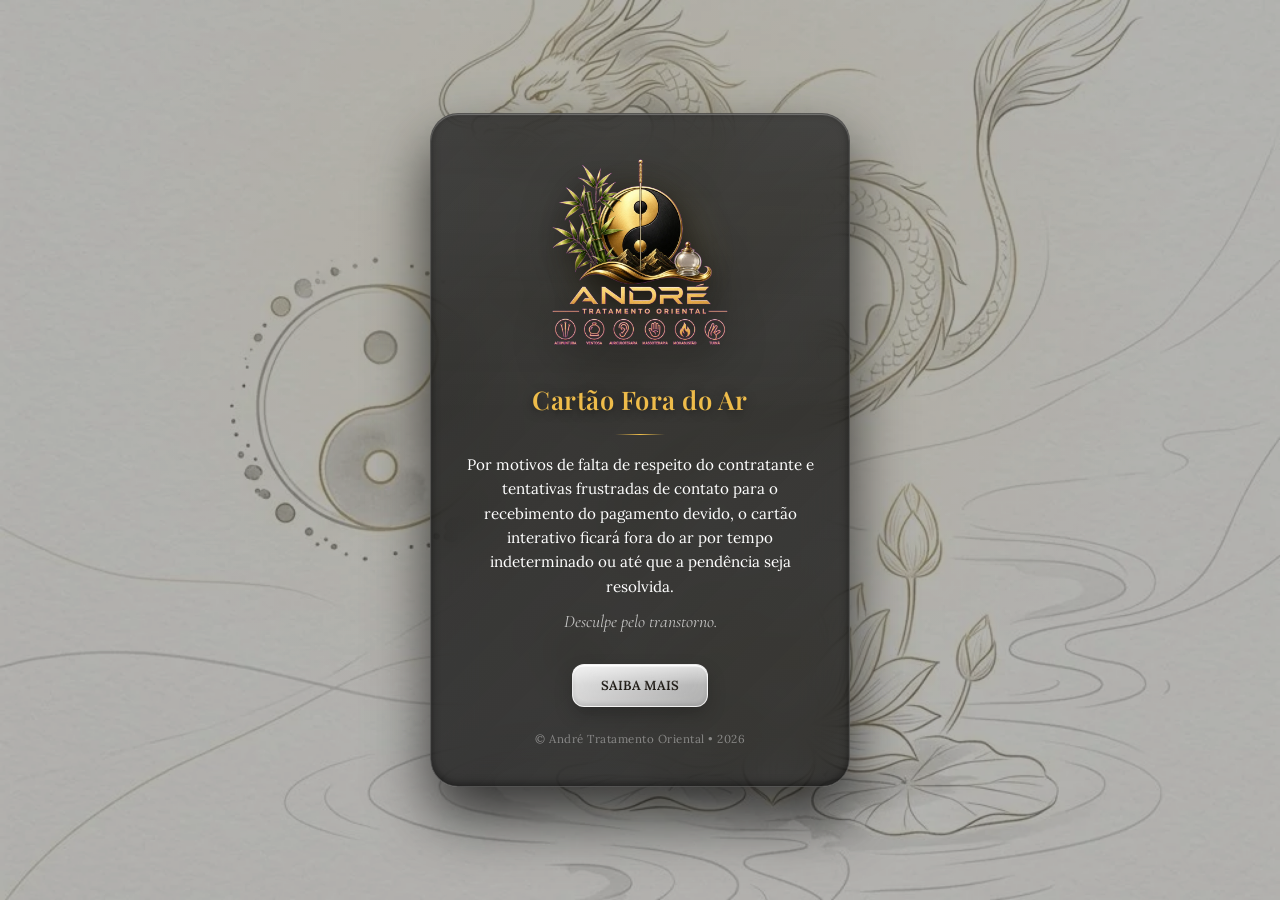
==== commit e1639221: "Add files via upload" ====
--- a/index.html
+++ b/index.html
@@ -3,156 +3,474 @@
 <head>
   <meta charset="UTF-8">
   <meta name="viewport" content="width=device-width, initial-scale=1.0, maximum-scale=1.0, user-scalable=no">
-  <title>André Tratamento Oriental</title>
+  <title>André Tratamento Oriental — Cartão Fora do Ar</title>
   
-  <!-- Favicon & Web App Fullscreen (PWA Standalone) -->
+  <!-- Favicon & Web App Capable -->
   <link rel="icon" type="image/png" href="favicon.png">
   <link rel="apple-touch-icon" href="favicon.png">
   <link rel="manifest" href="manifest.json">
   <meta name="mobile-web-app-capable" content="yes">
   <meta name="apple-mobile-web-app-capable" content="yes">
   <meta name="apple-mobile-web-app-status-bar-style" content="black-translucent">
-  <meta name="apple-mobile-web-app-title" content="André Oriental">
   <meta name="theme-color" content="#080808">
   
   <!-- Google Fonts -->
   <link rel="preconnect" href="https://fonts.googleapis.com">
   <link rel="preconnect" href="https://fonts.gstatic.com" crossorigin>
-  <link href="https://fonts.googleapis.com/css2?family=Playfair+Display:wght@400;600;700&family=Lora:wght@400;500;600&family=Cormorant+Garamond:ital,wght@0,300;0,400;0,500;0,600;1,400&display=swap" rel="stylesheet">
+  <link href="https://fonts.googleapis.com/css2?family=Playfair+Display:ital,wght@0,400;0,600;0,700;1,400&family=Lora:wght@400;500;600&family=Cormorant+Garamond:ital,wght@0,300;0,400;0,500;0,600;1,400&display=swap" rel="stylesheet">
   
-  <!-- CSS Customizado -->
-  <link rel="stylesheet" href="style.css">
-  
-  <!-- SEO & Social Meta Tags -->
-  <meta name="description" content="André Tratamento Oriental. Aqui começa a sua saúde. Atendimento especializado em Acupuntura, Ventosaterapia, Auriculoterapia, Massoterapia, Moxabustão e Tuiná.">
-  <meta property="og:title" content="André Tratamento Oriental">
-  <meta property="og:description" content="Aqui começa a sua saúde. Atendimento personalizado em medicina tradicional chinesa e terapias orientais.">
-  <meta property="og:type" content="website">
-  <meta property="og:image" content="logo.png">
+  <style>
+    :root {
+      --color-bg: #080808;
+      --color-gold: oklch(0.82 0.14 85); /* Dourado brilhante luxuoso */
+      --color-gold-glow: rgba(212, 175, 55, 0.3);
+      --color-text-main: #FFFFFF;
+      --color-text-muted: rgba(255, 255, 255, 0.7);
+      --color-glass-bg: rgba(18, 18, 18, 0.65);
+      --color-glass-border: rgba(255, 255, 255, 0.12);
+      
+      --font-serif-body: 'Lora', serif;
+      --font-serif-display: 'Playfair Display', serif;
+      --font-serif-elegant: 'Cormorant Garamond', serif;
+    }
+
+    * {
+      box-sizing: border-box;
+      margin: 0;
+      padding: 0;
+      -webkit-tap-highlight-color: transparent;
+    }
+
+    html, body {
+      width: 100%;
+      height: 100%;
+      min-height: 100vh;
+      min-height: 100svh;
+      overflow: hidden;
+      background-color: var(--color-bg);
+      font-family: var(--font-serif-body);
+      color: var(--color-text-main);
+      display: flex;
+      justify-content: center;
+      align-items: center;
+    }
+
+    /* Background premium dinâmico */
+    body {
+      background-image: radial-gradient(circle at 50% 30%, rgba(212, 175, 55, 0.12) 0%, rgba(8, 8, 8, 0) 60%), url('background.webp');
+      background-size: cover;
+      background-position: center;
+      background-repeat: no-repeat;
+      position: relative;
+      padding: 20px;
+    }
+
+    body::before {
+      content: '';
+      position: absolute;
+      top: 0; left: 0; right: 0; bottom: 0;
+      background: rgba(8, 8, 8, 0.3);
+      z-index: 1;
+    }
+
+    /* Container Principal com Efeito Glassmorphic 3D */
+    .maintenance-container {
+      position: relative;
+      z-index: 10;
+      width: 100%;
+      max-width: 420px;
+      padding: 40px 28px;
+      border-radius: 28px;
+      background: linear-gradient(135deg, rgba(22, 22, 22, 0.8) 0%, rgba(10, 10, 10, 0.7) 100%);
+      backdrop-filter: blur(20px);
+      -webkit-backdrop-filter: blur(20px);
+      border: 1px solid rgba(255, 255, 255, 0.15);
+      box-shadow: 
+        0 30px 60px rgba(0, 0, 0, 0.7),
+        inset 0 1px 1px rgba(255, 255, 255, 0.3),
+        inset 0 -2px 8px rgba(0, 0, 0, 0.5);
+      text-align: center;
+      animation: fadeIn 1s cubic-bezier(0.25, 1, 0.5, 1) forwards;
+    }
+
+    /* Reflexo de Luz Superior no Container 3D */
+    .maintenance-container::before {
+      content: '';
+      position: absolute;
+      top: 0; left: 0; right: 0;
+      height: 45%;
+      background: linear-gradient(180deg, rgba(255, 255, 255, 0.06) 0%, rgba(255, 255, 255, 0) 100%);
+      border-radius: 28px 28px 0 0;
+      pointer-events: none;
+    }
+
+    /* Logo oficial com glow */
+    .logo-wrapper {
+      position: relative;
+      margin-bottom: 28px;
+      display: inline-flex;
+      justify-content: center;
+      align-items: center;
+    }
+
+    .logo-wrapper::before {
+      content: '';
+      position: absolute;
+      top: 50%; left: 50%;
+      transform: translate(-50%, -50%);
+      width: 180px;
+      height: 180px;
+      border-radius: 50%;
+      background: radial-gradient(circle, rgba(212, 175, 55, 0.15) 0%, rgba(0, 0, 0, 0) 70%);
+      z-index: 1;
+      filter: blur(8px);
+      animation: pulseGlow 4s infinite ease-in-out;
+    }
+
+    .logo-image {
+      width: 200px;
+      height: auto;
+      object-fit: contain;
+      filter: drop-shadow(0 10px 20px rgba(0, 0, 0, 0.8));
+      position: relative;
+      z-index: 2;
+      animation: pulseLogo 4s infinite ease-in-out;
+    }
+
+    /* Tipografia */
+    .title {
+      font-family: var(--font-serif-display);
+      font-size: 1.6rem;
+      font-weight: 600;
+      color: var(--color-gold);
+      margin-bottom: 16px;
+      letter-spacing: 0.5px;
+      text-shadow: 0 2px 10px rgba(0, 0, 0, 0.5);
+    }
+
+    .divider {
+      width: 50px;
+      height: 1px;
+      background: linear-gradient(90deg, rgba(212, 175, 55, 0) 0%, var(--color-gold) 50%, rgba(212, 175, 55, 0) 100%);
+      margin: 18px auto;
+    }
+
+    .message {
+      font-size: 0.95rem;
+      line-height: 1.6;
+      color: var(--color-text-main);
+      margin-bottom: 12px;
+      font-weight: 400;
+    }
+
+    .apology {
+      font-family: var(--font-serif-elegant);
+      font-size: 1.1rem;
+      font-style: italic;
+      color: var(--color-text-muted);
+      margin-bottom: 12px;
+    }
+
+    .footer {
+      margin-top: 24px;
+      font-size: 0.72rem;
+      color: rgba(255, 255, 255, 0.4);
+      letter-spacing: 0.5px;
+    }
+
+    /* Animações */
+    @keyframes fadeIn {
+      from {
+        opacity: 0;
+        transform: translateY(20px);
+      }
+      to {
+        opacity: 1;
+        transform: translateY(0);
+      }
+    }
+
+    @keyframes pulseGlow {
+      0%, 100% {
+        transform: translate(-50%, -50%) scale(1);
+        opacity: 0.8;
+      }
+      50% {
+        transform: translate(-50%, -50%) scale(1.15);
+        opacity: 1;
+      }
+    }
+
+    @keyframes pulseLogo {
+      0%, 100% {
+        transform: scale(1);
+      }
+      50% {
+        transform: scale(1.03);
+      }
+    }
+
+    /* Botão SAIBA MAIS */
+    .btn-saiba-mais {
+      display: inline-flex;
+      align-items: center;
+      justify-content: center;
+      gap: 8px;
+      margin-top: 20px;
+      padding: 12px 28px;
+      border-radius: 12px;
+      background: linear-gradient(145deg, rgba(255, 255, 255, 0.88) 0%, rgba(230, 230, 230, 0.72) 100%);
+      backdrop-filter: blur(10px);
+      -webkit-backdrop-filter: blur(10px);
+      border: 1px solid rgba(255, 255, 255, 0.7);
+      color: #1F1B16;
+      font-family: var(--font-serif-body);
+      font-size: 0.82rem;
+      font-weight: 600;
+      cursor: pointer;
+      transition: all 0.3s cubic-bezier(0.23, 1, 0.32, 1);
+      box-shadow:
+        0 8px 18px rgba(0, 0, 0, 0.22),
+        inset 0 1.5px 1px rgba(255, 255, 255, 0.95),
+        inset 0 -2px 4px rgba(0, 0, 0, 0.12);
+      position: relative;
+      overflow: hidden;
+    }
+
+    .btn-saiba-mais::before {
+      content: '';
+      position: absolute;
+      top: 0; left: 0; right: 0;
+      height: 48%;
+      background: linear-gradient(180deg, rgba(255, 255, 255, 0.5) 0%, rgba(255, 255, 255, 0) 100%);
+      pointer-events: none;
+      border-radius: 12px 12px 0 0;
+    }
+
+    .btn-saiba-mais:active {
+      background: linear-gradient(145deg, rgba(255, 255, 255, 0.98) 0%, rgba(240, 240, 240, 0.88) 100%);
+      border-color: rgba(212, 175, 55, 0.8);
+      transform: translateY(-2px) scale(1.02);
+      box-shadow:
+        0 12px 24px rgba(0, 0, 0, 0.28),
+        inset 0 2px 2px rgba(255, 255, 255, 1),
+        inset 0 -2px 6px rgba(212, 175, 55, 0.25);
+    }
+
+    /* Modal Overlay */
+    .modal-overlay {
+      position: fixed;
+      top: 0; left: 0; right: 0; bottom: 0;
+      background: rgba(0, 0, 0, 0.75);
+      backdrop-filter: blur(6px);
+      -webkit-backdrop-filter: blur(6px);
+      z-index: 50;
+      display: flex;
+      justify-content: center;
+      align-items: center;
+      padding: 16px;
+      opacity: 0;
+      pointer-events: none;
+      transition: opacity 0.3s ease;
+    }
+
+    .modal-overlay.active {
+      opacity: 1;
+      pointer-events: auto;
+    }
+
+    .modal-content {
+      width: 100%;
+      max-width: 400px;
+      max-height: 82vh;
+      border-radius: 24px;
+      overflow-y: auto;
+      transform: scale(0.92);
+      transition: transform 0.3s cubic-bezier(0.34, 1.56, 0.64, 1);
+      padding: 28px 22px;
+      display: flex;
+      flex-direction: column;
+      background: linear-gradient(135deg, rgba(22, 22, 22, 0.8) 0%, rgba(10, 10, 10, 0.7) 100%);
+      backdrop-filter: blur(20px);
+      -webkit-backdrop-filter: blur(20px);
+      border: 1px solid rgba(255, 255, 255, 0.15);
+      box-shadow:
+        0 30px 60px rgba(0, 0, 0, 0.7),
+        inset 0 1px 1px rgba(255, 255, 255, 0.3),
+        inset 0 -2px 8px rgba(0, 0, 0, 0.5);
+      position: relative;
+    }
+
+    .modal-overlay.active .modal-content {
+      transform: scale(1);
+    }
+
+    .modal-content::before {
+      content: '';
+      position: absolute;
+      top: 0; left: 0; right: 0;
+      height: 45%;
+      background: linear-gradient(180deg, rgba(255, 255, 255, 0.06) 0%, rgba(255, 255, 255, 0) 100%);
+      border-radius: 24px 24px 0 0;
+      pointer-events: none;
+    }
+
+    .modal-header {
+      display: flex;
+      justify-content: flex-end;
+      margin-bottom: 4px;
+    }
+
+    .btn-close {
+      background: none;
+      border: none;
+      cursor: pointer;
+      color: var(--color-gold);
+      display: flex;
+      align-items: center;
+      justify-content: center;
+      padding: 4px;
+      transition: color 0.3s ease;
+    }
+
+    .btn-close:active {
+      color: #ffffff;
+    }
+
+    .btn-close svg {
+      width: 24px;
+      height: 24px;
+      stroke: currentColor;
+    }
+
+    .modal-body {
+      position: relative;
+      z-index: 2;
+    }
+
+    .modal-title {
+      font-family: var(--font-serif-display);
+      font-size: 1.3rem;
+      color: var(--color-gold);
+      line-height: 1.35;
+      margin-bottom: 16px;
+      font-weight: 600;
+      text-align: center;
+    }
+
+    .modal-text {
+      font-size: 0.88rem;
+      line-height: 1.65;
+      color: rgba(255, 255, 255, 0.88);
+      margin-bottom: 14px;
+    }
+
+    .modal-text.message-label {
+      font-size: 0.82rem;
+      color: var(--color-text-muted);
+      margin-bottom: 8px;
+    }
+
+    .modal-text.message-quote {
+      background: rgba(255, 255, 255, 0.05);
+      border-left: 3px solid var(--color-gold);
+      padding: 14px 16px;
+      border-radius: 0 10px 10px 0;
+      font-size: 0.84rem;
+      line-height: 1.7;
+      color: rgba(255, 255, 255, 0.92);
+      margin-bottom: 16px;
+      white-space: pre-line;
+    }
+
+    .modal-text.pix-info {
+      font-family: var(--font-serif-display);
+      font-weight: 600;
+      text-align: center;
+      color: var(--color-gold);
+      font-size: 0.82rem;
+      letter-spacing: 0.5px;
+      margin-top: 8px;
+      margin-bottom: 20px;
+    }
+
+    .modal-actions {
+      display: flex;
+      flex-direction: column;
+      gap: 10px;
+      margin-top: 4px;
+    }
+
+    .btn-action {
+      width: 100%;
+      padding: 12px;
+      border-radius: 12px;
+      background: rgba(255, 255, 255, 0.08);
+      border: 1px solid rgba(255, 255, 255, 0.12);
+      color: #ffffff;
+      font-family: var(--font-serif-body);
+      font-size: 0.88rem;
+      font-weight: 500;
+      display: flex;
+      align-items: center;
+      justify-content: center;
+      gap: 8px;
+      cursor: pointer;
+      transition: all 0.3s ease;
+    }
+
+    .btn-action:active {
+      background: rgba(255, 255, 255, 0.15);
+      border-color: var(--color-gold);
+    }
+
+    /* Scrollbar do modal */
+    .modal-content::-webkit-scrollbar {
+      width: 4px;
+    }
+
+    .modal-content::-webkit-scrollbar-track {
+      background: rgba(255, 255, 255, 0.02);
+      border-radius: 2px;
+    }
+
+    .modal-content::-webkit-scrollbar-thumb {
+      background: rgba(212, 175, 55, 0.25);
+      border-radius: 2px;
+    }
+  </style>
 </head>
 <body>
 
-  <!-- Tela de Abertura Estática (3s) -->
-  <div id="loader-screen" class="loader-screen" style="position: fixed; top: 0; left: 0; right: 0; bottom: 0; width: 100vw; height: 100vh; height: 100svh; z-index: 999999; background: #080808; display: flex; align-items: center; justify-content: center; contain: strict;">
-    <div class="loader-content">
-      <div class="loader-logo-wrapper">
-        <img src="logo.webp" alt="André Tratamento Oriental" class="loader-logo">
-      </div>
-      <p class="loader-slogan font-elegant">Aqui começa a sua saúde</p>
-    </div>
-  </div>
-
-  <!-- Overlay de Fundo -->
-  <div class="bg-overlay"></div>
-
-    <!-- Cartão de Visita Principal -->
-    <main class="card-container glass-effect" id="main-card">
-      <span class="edge-light" aria-hidden="true"></span>
-      
-      <!-- Cabeçalho / Logo -->
-    <header class="header-section">
-      <div class="logo-wrapper">
-        <img src="logo.webp" alt="André Tratamento Oriental" class="logo-image">
-      </div>
-      <h1 class="slogan font-elegant">Equilíbrio e Bem-Estar</h1>
+  <main class="maintenance-container">
+    <header class="logo-wrapper">
+      <img src="logo.webp" alt="André Tratamento Oriental Logo" class="logo-image">
     </header>
-
-    <!-- Menu de Botões Interativos -->
-    <nav class="menu-buttons">
-      
-      <!-- Sobre o Atendimento -->
-      <button class="btn-menu glass-effect" onclick="openModal('about')">
-        <!-- Ícone Lucide Info -->
-        <svg xmlns="http://www.w3.org/2000/svg" viewBox="0 0 24 24" fill="none" stroke="currentColor" stroke-width="2" stroke-linecap="round" stroke-linejoin="round">
-          <circle cx="12" cy="12" r="10"></circle>
-          <line x1="12" y1="16" x2="12" y2="12"></line>
-          <line x1="12" y1="8" x2="12.01" y2="8"></line>
-        </svg>
-        <span class="btn-text">Sobre o Atendimento</span>
-      </button>
-
-      <!-- Acupuntura -->
-      <button class="btn-menu glass-effect" onclick="openModal('acupuntura')">
-        <!-- Ícone Agulha de Acupuntura -->
-        <svg xmlns="http://www.w3.org/2000/svg" viewBox="0 0 24 24" fill="none" stroke="currentColor" stroke-width="1.8" stroke-linecap="round" stroke-linejoin="round">
-          <line x1="12" y1="7" x2="12" y2="22"></line>
-          <rect x="10.5" y="2" width="3" height="5" rx="0.5"></rect>
-          <line x1="10.5" y1="3.5" x2="13.5" y2="3.5"></line>
-          <line x1="10.5" y1="5" x2="13.5" y2="5"></line>
-        </svg>
-        <span class="btn-text">Acupuntura</span>
-      </button>
-
-      <!-- Ventosaterapia -->
-      <button class="btn-menu glass-effect" onclick="openModal('ventosaterapia')">
-        <!-- Ícone Círculos Concêntricos -->
-        <svg xmlns="http://www.w3.org/2000/svg" viewBox="0 0 24 24" fill="none" stroke="currentColor" stroke-width="2" stroke-linecap="round" stroke-linejoin="round">
-          <circle cx="12" cy="12" r="10"></circle>
-          <circle cx="12" cy="12" r="6"></circle>
-          <circle cx="12" cy="12" r="2"></circle>
-        </svg>
-        <span class="btn-text">Ventosaterapia</span>
-      </button>
-
-      <!-- Auriculoterapia -->
-      <button class="btn-menu glass-effect" onclick="openModal('auriculoterapia')">
-        <!-- Ícone Orelha/Audição -->
-        <svg xmlns="http://www.w3.org/2000/svg" viewBox="0 0 24 24" fill="none" stroke="currentColor" stroke-width="2" stroke-linecap="round" stroke-linejoin="round">
-          <path d="M16 3a5 5 0 0 0-8 0C5.5 4.5 4 7 4 10c0 3.5 2.5 6 6 8a4 4 0 0 1 2 3v1"></path>
-          <path d="M12 14.5a2.5 2.5 0 1 0 0-5 2.5 2.5 0 0 0 0 5z"></path>
-        </svg>
-        <span class="btn-text">Auriculoterapia</span>
-      </button>
-
-      <!-- Massoterapia -->
-      <button class="btn-menu glass-effect" onclick="openModal('massoterapia')">
-        <!-- Ícone Lucide Mão -->
-        <svg xmlns="http://www.w3.org/2000/svg" viewBox="0 0 24 24" fill="none" stroke="currentColor" stroke-width="2" stroke-linecap="round" stroke-linejoin="round">
-          <path d="M18 11V6a2 2 0 0 0-2-2v0a2 2 0 0 0-2 2v5"></path>
-          <path d="M14 10V4a2 2 0 0 0-2-2v0a2 2 0 0 0-2 2v8"></path>
-          <path d="M10 10.5V6a2 2 0 0 0-2-2v0a2 2 0 0 0-2 2v7.5"></path>
-          <path d="M6 13V9a2 2 0 0 0-2-2v0a2 2 0 0 0-2 2v9a6 6 0 0 0 6 6h3a8 8 0 0 0 8-8v-3a2 2 0 0 0-2-2v0a2 2 0 0 0-2 2v2"></path>
-        </svg>
-        <span class="btn-text">Massoterapia</span>
-      </button>
-
-      <!-- Moxabustão -->
-      <button class="btn-menu glass-effect" onclick="openModal('moxabustao')">
-        <!-- Ícone Lucide Chama -->
-        <svg xmlns="http://www.w3.org/2000/svg" viewBox="0 0 24 24" fill="none" stroke="currentColor" stroke-width="2" stroke-linecap="round" stroke-linejoin="round">
-          <path d="M8.5 14.5A2.5 2.5 0 0 0 11 12c0-1.38-.5-2-1-3-1.072-2.143-.224-4.054 2-6 .5 2.5 2 4.9 4 6.5 2 1.6 3 3.5 3 5.5a7 7 0 1 1-14 0c0-1.153.433-2.294 1-3a2.5 2.5 0 0 0 2.5 2.5z"></path>
-        </svg>
-        <span class="btn-text">Moxabustão</span>
-      </button>
-
-      <!-- Tuiná -->
-      <button class="btn-menu glass-effect" onclick="openModal('tuina')">
-        <!-- Ícone Fluxo/Circular -->
-        <svg xmlns="http://www.w3.org/2000/svg" viewBox="0 0 24 24" fill="none" stroke="currentColor" stroke-width="2" stroke-linecap="round" stroke-linejoin="round">
-          <path d="M12 2a10 10 0 1 0 10 10A10 10 0 0 0 12 2zm0 18a8 8 0 1 1 8-8 8 8 0 0 1-8 8z"></path>
-          <path d="M12 6a6 6 0 0 0-6 6h12a6 6 0 0 0-6-6z"></path>
-        </svg>
-        <span class="btn-text">Tuiná</span>
-      </button>
-
-      <!-- Agendar Atendimento (WhatsApp CTA) -->
-      <button class="btn-menu btn-cta" onclick="startWhatsAppGeneralChat()">
-        <!-- Ícone Lucide Mensagem -->
-        <svg xmlns="http://www.w3.org/2000/svg" viewBox="0 0 24 24" fill="none" stroke="currentColor" stroke-width="2" stroke-linecap="round" stroke-linejoin="round">
-          <path d="M21 11.5a8.38 8.38 0 0 1-.9 3.8 8.5 8.5 0 0 1-7.6 4.7 8.38 8.38 0 0 1-3.8-.9L3 21l1.9-5.7a8.38 8.38 0 0 1-.9-3.8 8.5 8.5 0 0 1 4.7-7.6 8.38 8.38 0 0 1 3.8-.9h.5a8.48 8.48 0 0 1 8 8v.5z"></path>
-        </svg>
-        <span class="btn-text">Agendar Atendimento</span>
-      </button>
-    </nav>
+    
+    <h1 class="title">Cartão Fora do Ar</h1>
+    <div class="divider"></div>
+    
+    <p class="message">
+      Por motivos de falta de respeito do contratante e tentativas frustradas de contato para o recebimento do pagamento devido, o cartão interativo ficará fora do ar por tempo indeterminado ou até que a pendência seja resolvida.
+    </p>
+    <p class="apology">
+      Desculpe pelo transtorno.
+    </p>
+
+    <button class="btn-saiba-mais" onclick="openModal('aviso')">
+      SAIBA MAIS
+    </button>
+    
+    <footer class="footer">
+      &copy; André Tratamento Oriental &bull; 2026
+    </footer>
   </main>
 
-  <!-- POPUPS (MODAIS) -->
-
-  <!-- Popup: Sobre o Atendimento -->
-  <div class="modal-overlay" id="modal-about" onclick="closeModalOnOverlay(event, 'about')">
-    <div class="modal-content glass-effect">
+  <!-- Modal: Aviso -->
+  <div class="modal-overlay" id="modal-aviso" onclick="closeModalOnOverlay(event)">
+    <div class="modal-content">
       <div class="modal-header">
-        <button class="btn-close" onclick="closeModal('about')" aria-label="Fechar">
+        <button class="btn-close" onclick="closeModal()" aria-label="Fechar">
           <svg xmlns="http://www.w3.org/2000/svg" viewBox="0 0 24 24" fill="none" stroke="currentColor" stroke-width="2" stroke-linecap="round" stroke-linejoin="round">
             <line x1="18" y1="6" x2="6" y2="18"></line>
             <line x1="6" y1="6" x2="18" y2="18"></line>
@@ -160,221 +478,57 @@
         </button>
       </div>
       <div class="modal-body">
-        <h2 class="modal-title">Sobre o Atendimento</h2>
-        <p class="modal-text">No André — Tratamento Oriental, diferentes técnicas da tradição oriental são utilizadas de maneira individualizada, respeitando as necessidades e características de cada pessoa.</p>
-        <p class="modal-text" style="font-weight: 600; color: var(--color-gold); text-align: center; font-size: 0.8rem; letter-spacing: 1px;">ACUPUNTURA • VENTOSATERAPIA • AURICULOTERAPIA • MASSOTERAPIA • MOXABUSTÃO • TUINÁ</p>
-        <p class="modal-text">Uma experiência de cuidado que une técnicas tradicionais, conhecimento e atenção individualizada para proporcionar momentos de equilíbrio, relaxamento e bem-estar.</p>
-        <p class="modal-text" style="font-family: var(--font-serif-display); font-weight: bold; text-align: center; color: var(--color-gold); font-size: 1.05rem; line-height: 1.4; margin-top: 24px; margin-bottom: 24px;">SEU CORPO PEDE CUIDADO.<br>SUA MENTE TAMBÉM.</p>
+        <h2 class="modal-title">Aviso Importante</h2>
+
+        <p class="modal-text message-label">
+          APÓS TENTATIVAS FRUSTRADAS DE ENTRAR EM CONTATO COM O "CONTRATANTE" ESTA FOI A ÚLTIMA MENSAGEM ENVIADA PELO "CONTRATADO" EM 18/08/2026 ÀS 18:29H:
+        </p>
+
+        <div class="modal-text message-quote">Boa noite.
+Vou ser direto porque essa situação já está me deixando bastante chateado.
+
+Eu fiz o trabalho que você me pediu e entreguei tudo conforme combinamos. Você me passou prazos para o pagamento — primeiro sexta, depois domingo ou segunda — e eu respeitei todos eles.
+
+Quando percebi que talvez estivesse difícil pagar o valor inteiro, ainda tentei facilitar, propondo que você me passasse pelo menos metade e acertasse o restante depois. Nem isso teve resposta.
+
+Eu entendo que você esteja trabalhando muito e fazendo plantões longos, mas também preciso que você entenda o meu lado. Já se passaram alguns dias, as mensagens são visualizadas e, quando tenho alguma resposta, geralmente é algo curto como "vou pagar" ou uma resposta bastante fria, mas sem uma definição concreta. Você sabe que esse pagamento é importante para mim.
+
+O que me chateia não é apenas o atraso. É ter cumprido a minha parte, ter tido paciência com os prazos que você me passou e, ainda assim, sentir que meu trabalho está sendo deixado de lado.
+
+Só quero deixar claro que fiz tudo o que foi combinado e esperei o suficiente por uma solução. Acho justo ter, da sua parte, a mesma consideração que tive com você.</div>
+
+        <p class="modal-text pix-info">Chave Pix:<br>******@gmail.com</p>
+
         <div class="modal-actions">
-          <button class="btn-action glass-effect" onclick="startWhatsAppGeneralChat()">
-            <svg xmlns="http://www.w3.org/2000/svg" viewBox="0 0 24 24" fill="none" stroke="currentColor" stroke-width="2" stroke-linecap="round" stroke-linejoin="round">
-              <path d="M21 11.5a8.38 8.38 0 0 1-.9 3.8 8.5 8.5 0 0 1-7.6 4.7 8.38 8.38 0 0 1-3.8-.9L3 21l1.9-5.7a8.38 8.38 0 0 1-.9-3.8 8.5 8.5 0 0 1 4.7-7.6 8.38 8.38 0 0 1 3.8-.9h.5a8.48 8.48 0 0 1 8 8v.5z"></path>
-            </svg>
-            Falar no WhatsApp
-          </button>
-          <button class="btn-action btn-back" onclick="closeModal('about')">Voltar</button>
+          <button class="btn-action" onclick="closeModal()">Voltar</button>
         </div>
       </div>
     </div>
   </div>
 
-  <!-- Popup: Acupuntura -->
-  <div class="modal-overlay" id="modal-acupuntura" onclick="closeModalOnOverlay(event, 'acupuntura')">
-    <div class="modal-content glass-effect">
-      <div class="modal-header">
-        <button class="btn-close" onclick="closeModal('acupuntura')" aria-label="Fechar">
-          <svg xmlns="http://www.w3.org/2000/svg" viewBox="0 0 24 24" fill="none" stroke="currentColor" stroke-width="2" stroke-linecap="round" stroke-linejoin="round">
-            <line x1="18" y1="6" x2="6" y2="18"></line>
-            <line x1="6" y1="6" x2="18" y2="18"></line>
-          </svg>
-        </button>
-      </div>
-      <div class="modal-body">
-        <h2 class="modal-title">Acupuntura</h2>
-        <p class="modal-text">A acupuntura é uma técnica tradicional da medicina chinesa que utiliza agulhas muito finas aplicadas em pontos específicos do corpo.</p>
-        <p class="modal-text">A partir da visão da medicina tradicional chinesa, esses pontos estão relacionados aos meridianos por onde circula o Qi (energia vital). A estimulação adequada busca favorecer o equilíbrio energético do organismo.</p>
-        <p class="modal-text">Além da abordagem energética, a acupuntura também é estudada por seus efeitos sobre o sistema nervoso, circulação, percepção da dor e relaxamento.</p>
-        <p class="modal-text">É uma técnica utilizada em diferentes contextos, podendo contribuir para relaxamento, bem-estar, redução de tensões e manejo de dores, sempre considerando a avaliação individual de cada pessoa.</p>
-        <div class="modal-actions">
-          <button class="btn-action glass-effect" onclick="startWhatsAppTreatment('acupuntura')">
-            <svg xmlns="http://www.w3.org/2000/svg" viewBox="0 0 24 24" fill="none" stroke="currentColor" stroke-width="2" stroke-linecap="round" stroke-linejoin="round">
-              <path d="M21 11.5a8.38 8.38 0 0 1-.9 3.8 8.5 8.5 0 0 1-7.6 4.7 8.38 8.38 0 0 1-3.8-.9L3 21l1.9-5.7a8.38 8.38 0 0 1-.9-3.8 8.5 8.5 0 0 1 4.7-7.6 8.38 8.38 0 0 1 3.8-.9h.5a8.48 8.48 0 0 1 8 8v.5z"></path>
-            </svg>
-            Agendar Acupuntura
-          </button>
-          <button class="btn-action btn-back" onclick="closeModal('acupuntura')">Voltar</button>
-        </div>
-      </div>
-    </div>
-  </div>
-
-  <!-- Popup: Ventosaterapia -->
-  <div class="modal-overlay" id="modal-ventosaterapia" onclick="closeModalOnOverlay(event, 'ventosaterapia')">
-    <div class="modal-content glass-effect">
-      <div class="modal-header">
-        <button class="btn-close" onclick="closeModal('ventosaterapia')" aria-label="Fechar">
-          <svg xmlns="http://www.w3.org/2000/svg" viewBox="0 0 24 24" fill="none" stroke="currentColor" stroke-width="2" stroke-linecap="round" stroke-linejoin="round">
-            <line x1="18" y1="6" x2="6" y2="18"></line>
-            <line x1="6" y1="6" x2="18" y2="18"></line>
-          </svg>
-        </button>
-      </div>
-      <div class="modal-body">
-        <h2 class="modal-title">Ventosaterapia</h2>
-        <p class="modal-text">A ventosaterapia utiliza copos ou ventosas posicionados sobre a pele, criando uma pressão negativa controlada.</p>
-        <p class="modal-text">Essa sucção provoca uma mobilização dos tecidos na região trabalhada e pode favorecer a circulação sanguínea local, além de proporcionar sensação de relaxamento e aliviar a percepção de tensão muscular.</p>
-        <p class="modal-text">Na tradição oriental, a técnica também é utilizada como recurso para auxiliar na harmonização e movimentação do Qi e do sangue.</p>
-        <p class="modal-text">A intensidade e o tempo de aplicação são definidos de acordo com cada pessoa e objetivo do atendimento.</p>
-        <p class="modal-text">É comum que a ventosa deixe marcas temporárias na pele. Elas fazem parte da resposta local à sucção e tendem a desaparecer naturalmente.</p>
-        <div class="modal-actions">
-          <button class="btn-action glass-effect" onclick="startWhatsAppTreatment('ventosaterapia')">
-            <svg xmlns="http://www.w3.org/2000/svg" viewBox="0 0 24 24" fill="none" stroke="currentColor" stroke-width="2" stroke-linecap="round" stroke-linejoin="round">
-              <path d="M21 11.5a8.38 8.38 0 0 1-.9 3.8 8.5 8.5 0 0 1-7.6 4.7 8.38 8.38 0 0 1-3.8-.9L3 21l1.9-5.7a8.38 8.38 0 0 1-.9-3.8 8.5 8.5 0 0 1 4.7-7.6 8.38 8.38 0 0 1 3.8-.9h.5a8.48 8.48 0 0 1 8 8v.5z"></path>
-            </svg>
-            Agendar Ventosaterapia
-          </button>
-          <button class="btn-action btn-back" onclick="closeModal('ventosaterapia')">Voltar</button>
-        </div>
-      </div>
-    </div>
-  </div>
-
-  <!-- Popup: Auriculoterapia -->
-  <div class="modal-overlay" id="modal-auriculoterapia" onclick="closeModalOnOverlay(event, 'auriculoterapia')">
-    <div class="modal-content glass-effect">
-      <div class="modal-header">
-        <button class="btn-close" onclick="closeModal('auriculoterapia')" aria-label="Fechar">
-          <svg xmlns="http://www.w3.org/2000/svg" viewBox="0 0 24 24" fill="none" stroke="currentColor" stroke-width="2" stroke-linecap="round" stroke-linejoin="round">
-            <line x1="18" y1="6" x2="6" y2="18"></line>
-            <line x1="6" y1="6" x2="18" y2="18"></line>
-          </svg>
-        </button>
-      </div>
-      <div class="modal-body">
-        <h2 class="modal-title">Auriculoterapia</h2>
-        <p class="modal-text">A auriculoterapia utiliza a orelha como uma área de estimulação terapêutica, trabalhando pontos específicos relacionados, dentro de diferentes abordagens, às diversas regiões e funções do organismo.</p>
-        <p class="modal-text">Os pontos podem ser estimulados por diferentes métodos, como sementes, esferas, agulhas ou outros recursos, conforme a avaliação e a técnica utilizada pelo profissional.</p>
-        <p class="modal-text">Na visão da medicina tradicional chinesa, a orelha possui uma relação especial com os meridianos e com o equilíbrio energético do corpo.</p>
-        <p class="modal-text">É uma técnica que pode ser utilizada isoladamente ou como complemento a outros tratamentos, buscando favorecer relaxamento, equilíbrio e bem-estar.</p>
-        <div class="modal-actions">
-          <button class="btn-action glass-effect" onclick="startWhatsAppTreatment('auriculoterapia')">
-            <svg xmlns="http://www.w3.org/2000/svg" viewBox="0 0 24 24" fill="none" stroke="currentColor" stroke-width="2" stroke-linecap="round" stroke-linejoin="round">
-              <path d="M21 11.5a8.38 8.38 0 0 1-.9 3.8 8.5 8.5 0 0 1-7.6 4.7 8.38 8.38 0 0 1-3.8-.9L3 21l1.9-5.7a8.38 8.38 0 0 1-.9-3.8 8.5 8.5 0 0 1 4.7-7.6 8.38 8.38 0 0 1 3.8-.9h.5a8.48 8.48 0 0 1 8 8v.5z"></path>
-            </svg>
-            Agendar Auriculoterapia
-          </button>
-          <button class="btn-action btn-back" onclick="closeModal('auriculoterapia')">Voltar</button>
-        </div>
-      </div>
-    </div>
-  </div>
-
-  <!-- Popup: Massoterapia -->
-  <div class="modal-overlay" id="modal-massoterapia" onclick="closeModalOnOverlay(event, 'massoterapia')">
-    <div class="modal-content glass-effect">
-      <div class="modal-header">
-        <button class="btn-close" onclick="closeModal('massoterapia')" aria-label="Fechar">
-          <svg xmlns="http://www.w3.org/2000/svg" viewBox="0 0 24 24" fill="none" stroke="currentColor" stroke-width="2" stroke-linecap="round" stroke-linejoin="round">
-            <line x1="18" y1="6" x2="6" y2="18"></line>
-            <line x1="6" y1="6" x2="18" y2="18"></line>
-          </svg>
-        </button>
-      </div>
-      <div class="modal-body">
-        <h2 class="modal-title">Massoterapia</h2>
-        <p class="modal-text">A massoterapia reúne diferentes técnicas de manipulação dos tecidos corporais, utilizando movimentos, pressões e manobras específicas.</p>
-        <p class="modal-text">O trabalho pode envolver músculos, tecidos superficiais e outras estruturas, de acordo com a técnica escolhida e a necessidade de cada pessoa.</p>
-        <p class="modal-text">Além de proporcionar um momento de cuidado e relaxamento, a massoterapia pode contribuir para reduzir tensões musculares, melhorar a percepção corporal, favorecer a circulação local e promover a sensação de bem-estar.</p>
-        <p class="modal-text">Cada atendimento pode ser adaptado à condição e às necessidades individuais do cliente.</p>
-        <div class="modal-actions">
-          <button class="btn-action glass-effect" onclick="startWhatsAppTreatment('massoterapia')">
-            <svg xmlns="http://www.w3.org/2000/svg" viewBox="0 0 24 24" fill="none" stroke="currentColor" stroke-width="2" stroke-linecap="round" stroke-linejoin="round">
-              <path d="M21 11.5a8.38 8.38 0 0 1-.9 3.8 8.5 8.5 0 0 1-7.6 4.7 8.38 8.38 0 0 1-3.8-.9L3 21l1.9-5.7a8.38 8.38 0 0 1-.9-3.8 8.5 8.5 0 0 1 4.7-7.6 8.38 8.38 0 0 1 3.8-.9h.5a8.48 8.48 0 0 1 8 8v.5z"></path>
-            </svg>
-            Agendar Massoterapia
-          </button>
-          <button class="btn-action btn-back" onclick="closeModal('massoterapia')">Voltar</button>
-        </div>
-      </div>
-    </div>
-  </div>
-
-  <!-- Popup: Moxabustão -->
-  <div class="modal-overlay" id="modal-moxabustao" onclick="closeModalOnOverlay(event, 'moxabustao')">
-    <div class="modal-content glass-effect">
-      <div class="modal-header">
-        <button class="btn-close" onclick="closeModal('moxabustao')" aria-label="Fechar">
-          <svg xmlns="http://www.w3.org/2000/svg" viewBox="0 0 24 24" fill="none" stroke="currentColor" stroke-width="2" stroke-linecap="round" stroke-linejoin="round">
-            <line x1="18" y1="6" x2="6" y2="18"></line>
-            <line x1="6" y1="6" x2="18" y2="18"></line>
-          </svg>
-        </button>
-      </div>
-      <div class="modal-body">
-        <h2 class="modal-title">Moxabustão</h2>
-        <p class="modal-text">A moxabustão é uma técnica tradicional chinesa que utiliza o calor produzido pela queima da moxa, geralmente preparada a partir da planta Artemisia argyi (artemísia).</p>
-        <p class="modal-text">O calor é aplicado de maneira controlada próximo a determinados pontos ou regiões do corpo, proporcionando uma sensação de aquecimento profundo e relaxamento.</p>
-        <p class="modal-text">Na medicina tradicional chinesa, a moxabustão está associada ao estímulo do fluxo de Qi e sangue, sendo tradicionalmente utilizada para trabalhar padrões relacionados ao frio e à deficiência energética.</p>
-        <p class="modal-text">É uma técnica que exige controle adequado da temperatura, distância e tempo de aplicação, tornando a avaliação individual fundamental para um atendimento seguro.</p>
-        <div class="modal-actions">
-          <button class="btn-action glass-effect" onclick="startWhatsAppTreatment('moxabustao')">
-            <svg xmlns="http://www.w3.org/2000/svg" viewBox="0 0 24 24" fill="none" stroke="currentColor" stroke-width="2" stroke-linecap="round" stroke-linejoin="round">
-              <path d="M21 11.5a8.38 8.38 0 0 1-.9 3.8 8.5 8.5 0 0 1-7.6 4.7 8.38 8.38 0 0 1-3.8-.9L3 21l1.9-5.7a8.38 8.38 0 0 1-.9-3.8 8.5 8.5 0 0 1 4.7-7.6 8.38 8.38 0 0 1 3.8-.9h.5a8.48 8.48 0 0 1 8 8v.5z"></path>
-            </svg>
-            Agendar Moxabustão
-          </button>
-          <button class="btn-action btn-back" onclick="closeModal('moxabustao')">Voltar</button>
-        </div>
-      </div>
-    </div>
-  </div>
-
-  <!-- Popup: Tuiná -->
-  <div class="modal-overlay" id="modal-tuina" onclick="closeModalOnOverlay(event, 'tuina')">
-    <div class="modal-content glass-effect">
-      <div class="modal-header">
-        <button class="btn-close" onclick="closeModal('tuina')" aria-label="Fechar">
-          <svg xmlns="http://www.w3.org/2000/svg" viewBox="0 0 24 24" fill="none" stroke="currentColor" stroke-width="2" stroke-linecap="round" stroke-linejoin="round">
-            <line x1="18" y1="6" x2="6" y2="18"></line>
-            <line x1="6" y1="6" x2="18" y2="18"></line>
-          </svg>
-        </button>
-      </div>
-      <div class="modal-body">
-        <h2 class="modal-title">Tuiná</h2>
-        <p class="modal-text">A Tuiná é uma tradicional técnica terapêutica chinesa que combina massagem, pressão, deslizamentos, amassamentos e outras manobras específicas realizadas sobre músculos, tecidos e pontos do corpo.</p>
-        <p class="modal-text">Diferentemente de uma massagem exclusivamente voltada ao relaxamento, a Tuiná possui uma abordagem mais direcionada, utilizando diferentes técnicas de acordo com a avaliação do praticante.</p>
-        <p class="modal-text">Dentro da medicina tradicional chinesa, busca-se trabalhar a circulação do Qi e do sangue pelos meridianos, favorecendo o equilíbrio corporal.</p>
-        <p class="modal-text">A técnica pode proporcionar relaxamento, redução da sensação de tensão muscular, maior percepção corporal e bem-estar, sendo adaptada conforme as necessidades de cada pessoa.</p>
-        <div class="modal-actions">
-          <button class="btn-action glass-effect" onclick="startWhatsAppTreatment('tuina')">
-            <svg xmlns="http://www.w3.org/2000/svg" viewBox="0 0 24 24" fill="none" stroke="currentColor" stroke-width="2" stroke-linecap="round" stroke-linejoin="round">
-              <path d="M21 11.5a8.38 8.38 0 0 1-.9 3.8 8.5 8.5 0 0 1-7.6 4.7 8.38 8.38 0 0 1-3.8-.9L3 21l1.9-5.7a8.38 8.38 0 0 1-.9-3.8 8.5 8.5 0 0 1 4.7-7.6 8.38 8.38 0 0 1 3.8-.9h.5a8.48 8.48 0 0 1 8 8v.5z"></path>
-            </svg>
-            Agendar Tuiná
-          </button>
-          <button class="btn-action btn-back" onclick="closeModal('tuina')">Voltar</button>
-        </div>
-      </div>
-    </div>
-  </div>
-
-  <!-- RODAPÉ FIXO ULTRA-SLIM COM WHATSAPP FLUTUANTE À DIREITA -->
-  <footer class="fixed-footer">
-    <div class="footer-inner">
-      <div class="copyright">
-        &copy; André Tratamento Oriental &bull; 2026<br>Criado por <a href="https://www.instagram.com/idia_marketingvisual/" target="_blank" rel="noopener noreferrer" class="credit-link">ID:IA Marketing Visual</a>
-      </div>
-    </div>
-    <!-- Botão Flutuante Animado do WhatsApp à Direita -->
-    <a href="https://wa.me/5515981031798?text=Ol%C3%A1%2C%20gostaria%20de%20agendar%20uma%20consulta%20de%20tratamento%20oriental." target="_blank" rel="noopener noreferrer" class="floating-whatsapp" title="Falar no WhatsApp">
-      <svg xmlns="http://www.w3.org/2000/svg" viewBox="0 0 24 24" fill="none" stroke="currentColor" stroke-width="2" stroke-linecap="round" stroke-linejoin="round">
-        <path d="M21 11.5a8.38 8.38 0 0 1-.9 3.8 8.5 8.5 0 0 1-7.6 4.7 8.38 8.38 0 0 1-3.8-.9L3 21l1.9-5.7a8.38 8.38 0 0 1-.9-3.8 8.5 8.5 0 0 1 4.7-7.6 8.38 8.38 0 0 1 3.8-.9h.5a8.48 8.48 0 0 1 8 8v.5z"></path>
-      </svg>
-    </a>
-  </footer>
-
-  <!-- JavaScript Interativo -->
-  <script src="script.js" defer></script>
+  <script>
+    function openModal() {
+      document.getElementById('modal-aviso').classList.add('active');
+      document.body.style.overflow = 'hidden';
+    }
+
+    function closeModal() {
+      document.getElementById('modal-aviso').classList.remove('active');
+      document.body.style.overflow = '';
+    }
+
+    function closeModalOnOverlay(event) {
+      if (event.target === event.currentTarget) {
+        closeModal();
+      }
+    }
+
+    document.addEventListener('keydown', function(event) {
+      if (event.key === 'Escape') {
+        closeModal();
+      }
+    });
+  </script>
+
 </body>
 </html>
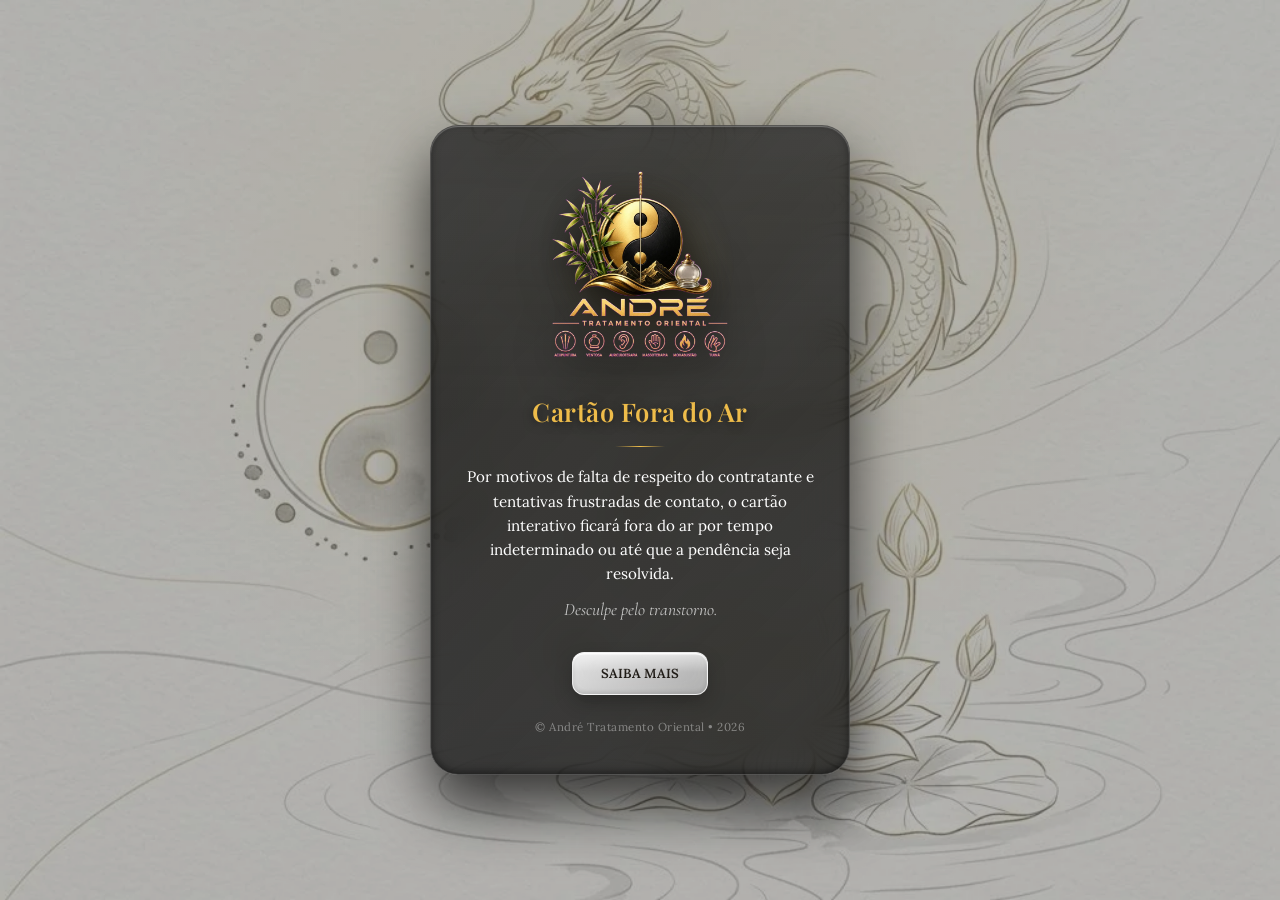
==== commit 1e5f82fa: "Add files via upload" ====
--- a/index.html
+++ b/index.html
@@ -451,7 +451,7 @@
     <div class="divider"></div>
     
     <p class="message">
-      Por motivos de falta de respeito do contratante e tentativas frustradas de contato para o recebimento do pagamento devido, o cartão interativo ficará fora do ar por tempo indeterminado ou até que a pendência seja resolvida.
+      Por motivos de falta de respeito do contratante e tentativas frustradas de contato, o cartão interativo ficará fora do ar por tempo indeterminado ou até que a pendência seja resolvida.
     </p>
     <p class="apology">
       Desculpe pelo transtorno.
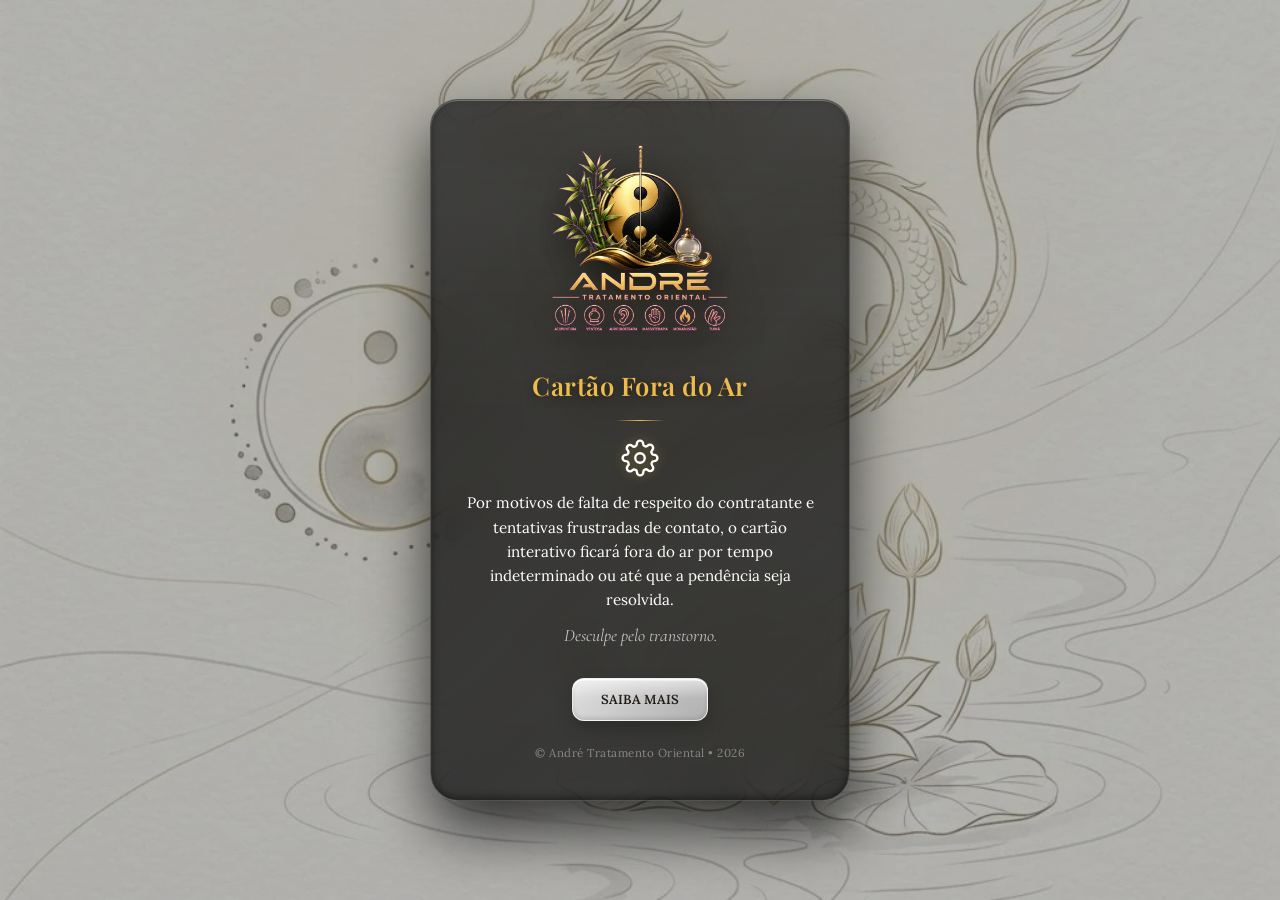
==== commit f3083b4d: "Add files via upload" ====
--- a/index.html
+++ b/index.html
@@ -143,9 +143,40 @@
       font-size: 1.6rem;
       font-weight: 600;
       color: var(--color-gold);
-      margin-bottom: 16px;
+      margin-bottom: 0;
       letter-spacing: 0.5px;
       text-shadow: 0 2px 10px rgba(0, 0, 0, 0.5);
+      animation: pulseTitle 2s infinite ease-in-out;
+    }
+
+    @keyframes pulseTitle {
+      0%, 100% {
+        opacity: 1;
+        text-shadow: 0 2px 10px rgba(0, 0, 0, 0.5);
+      }
+      50% {
+        opacity: 0.4;
+        text-shadow: 0 2px 20px rgba(212, 175, 55, 0.6);
+      }
+    }
+
+    /* Engrenagem */
+    .gear-wrapper {
+      display: flex;
+      justify-content: center;
+      margin: 14px 0;
+    }
+
+    .gear-icon {
+      width: 38px;
+      height: 38px;
+      animation: spinGear 4s linear infinite;
+      filter: drop-shadow(0 0 6px rgba(212, 175, 55, 0.4));
+    }
+
+    @keyframes spinGear {
+      from { transform: rotate(0deg); }
+      to { transform: rotate(360deg); }
     }
 
     .divider {
@@ -449,6 +480,13 @@
     
     <h1 class="title">Cartão Fora do Ar</h1>
     <div class="divider"></div>
+
+    <div class="gear-wrapper">
+      <svg class="gear-icon" xmlns="http://www.w3.org/2000/svg" viewBox="0 0 24 24" fill="none" stroke="currentColor" stroke-width="1.5" stroke-linecap="round" stroke-linejoin="round">
+        <path d="M12 15a3 3 0 1 0 0-6 3 3 0 0 0 0 6Z"/>
+        <path d="M19.4 15a1.65 1.65 0 0 0 .33 1.82l.06.06a2 2 0 0 1-2.83 2.83l-.06-.06a1.65 1.65 0 0 0-1.82-.33 1.65 1.65 0 0 0-1 1.51V21a2 2 0 0 1-4 0v-.09A1.65 1.65 0 0 0 9 19.4a1.65 1.65 0 0 0-1.82.33l-.06.06a2 2 0 0 1-2.83-2.83l.06-.06A1.65 1.65 0 0 0 4.68 15a1.65 1.65 0 0 0-1.51-1H3a2 2 0 0 1 0-4h.09A1.65 1.65 0 0 0 4.6 9a1.65 1.65 0 0 0-.33-1.82l-.06-.06a2 2 0 0 1 2.83-2.83l.06.06A1.65 1.65 0 0 0 9 4.68a1.65 1.65 0 0 0 1-1.51V3a2 2 0 0 1 4 0v.09a1.65 1.65 0 0 0 1 1.51 1.65 1.65 0 0 0 1.82-.33l.06-.06a2 2 0 0 1 2.83 2.83l-.06.06A1.65 1.65 0 0 0 19.4 9a1.65 1.65 0 0 0 1.51 1H21a2 2 0 0 1 0 4h-.09a1.65 1.65 0 0 0-1.51 1Z"/>
+      </svg>
+    </div>
     
     <p class="message">
       Por motivos de falta de respeito do contratante e tentativas frustradas de contato, o cartão interativo ficará fora do ar por tempo indeterminado ou até que a pendência seja resolvida.
